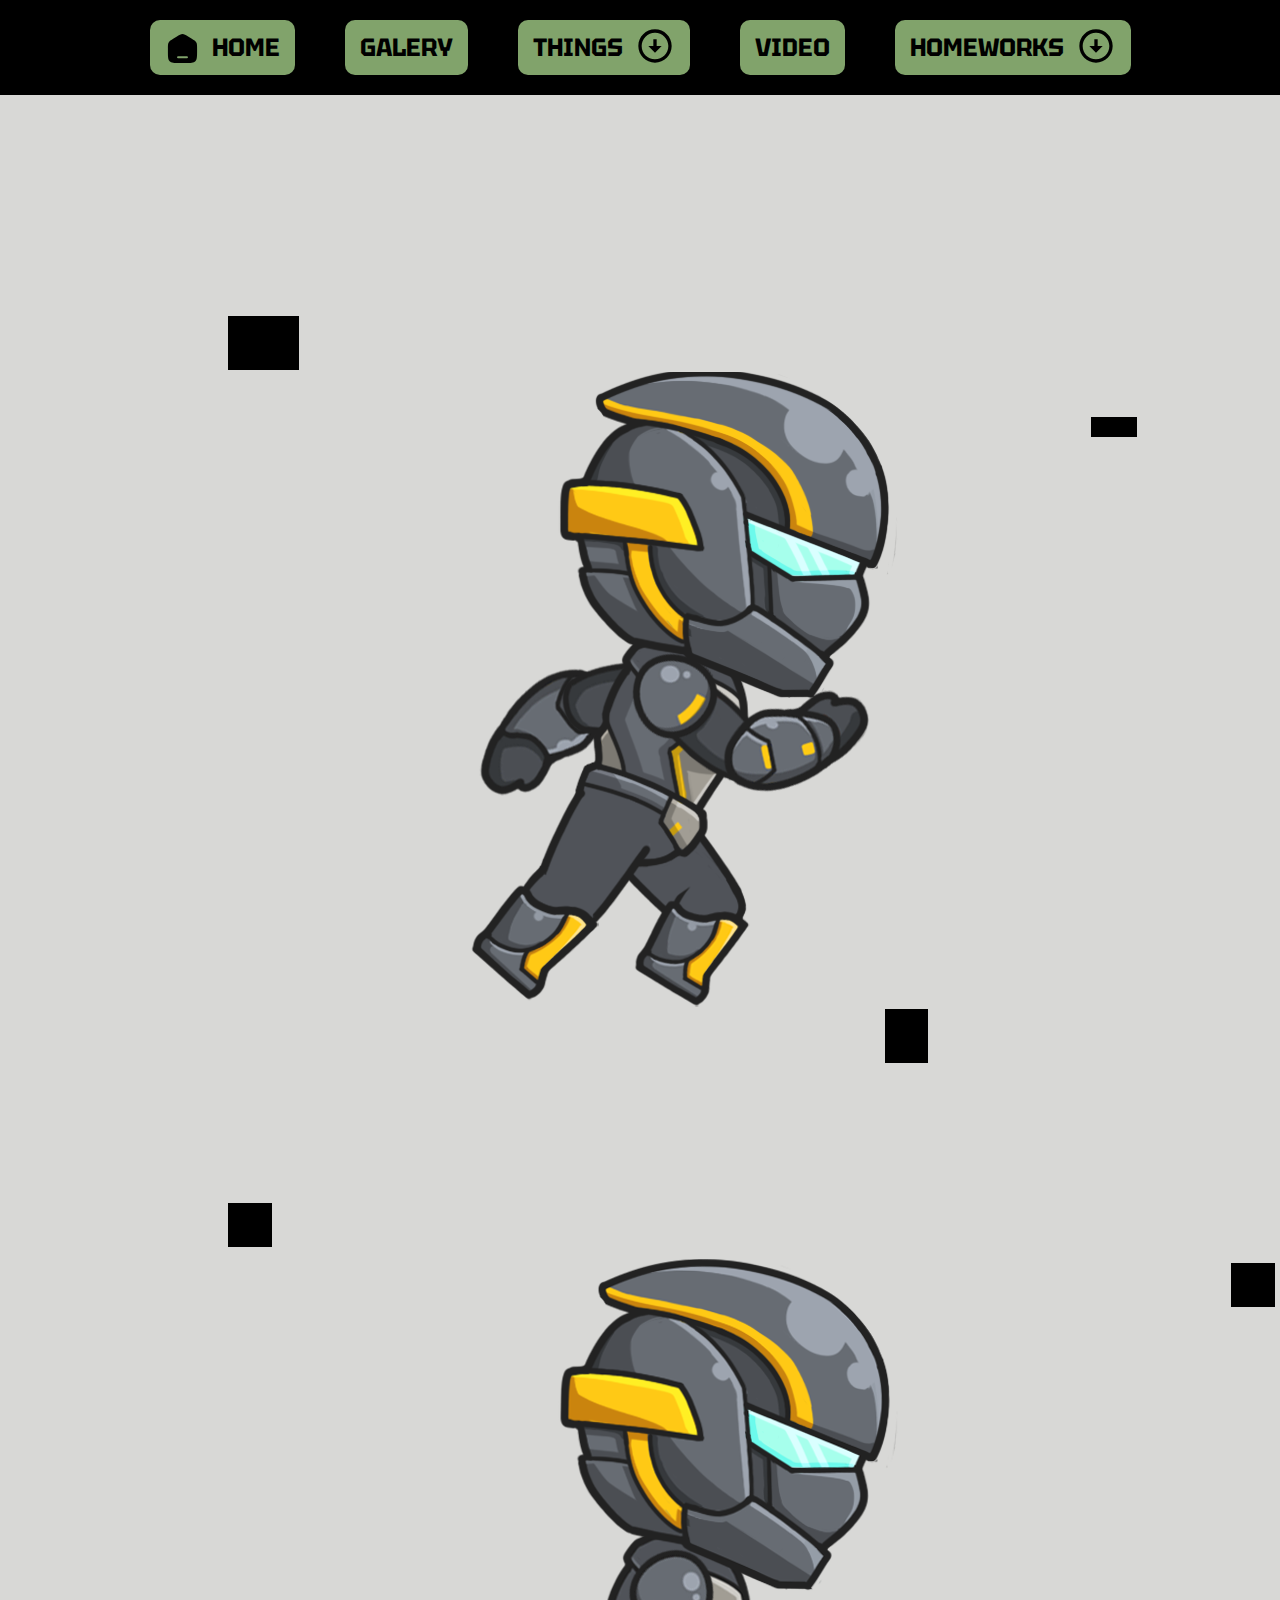
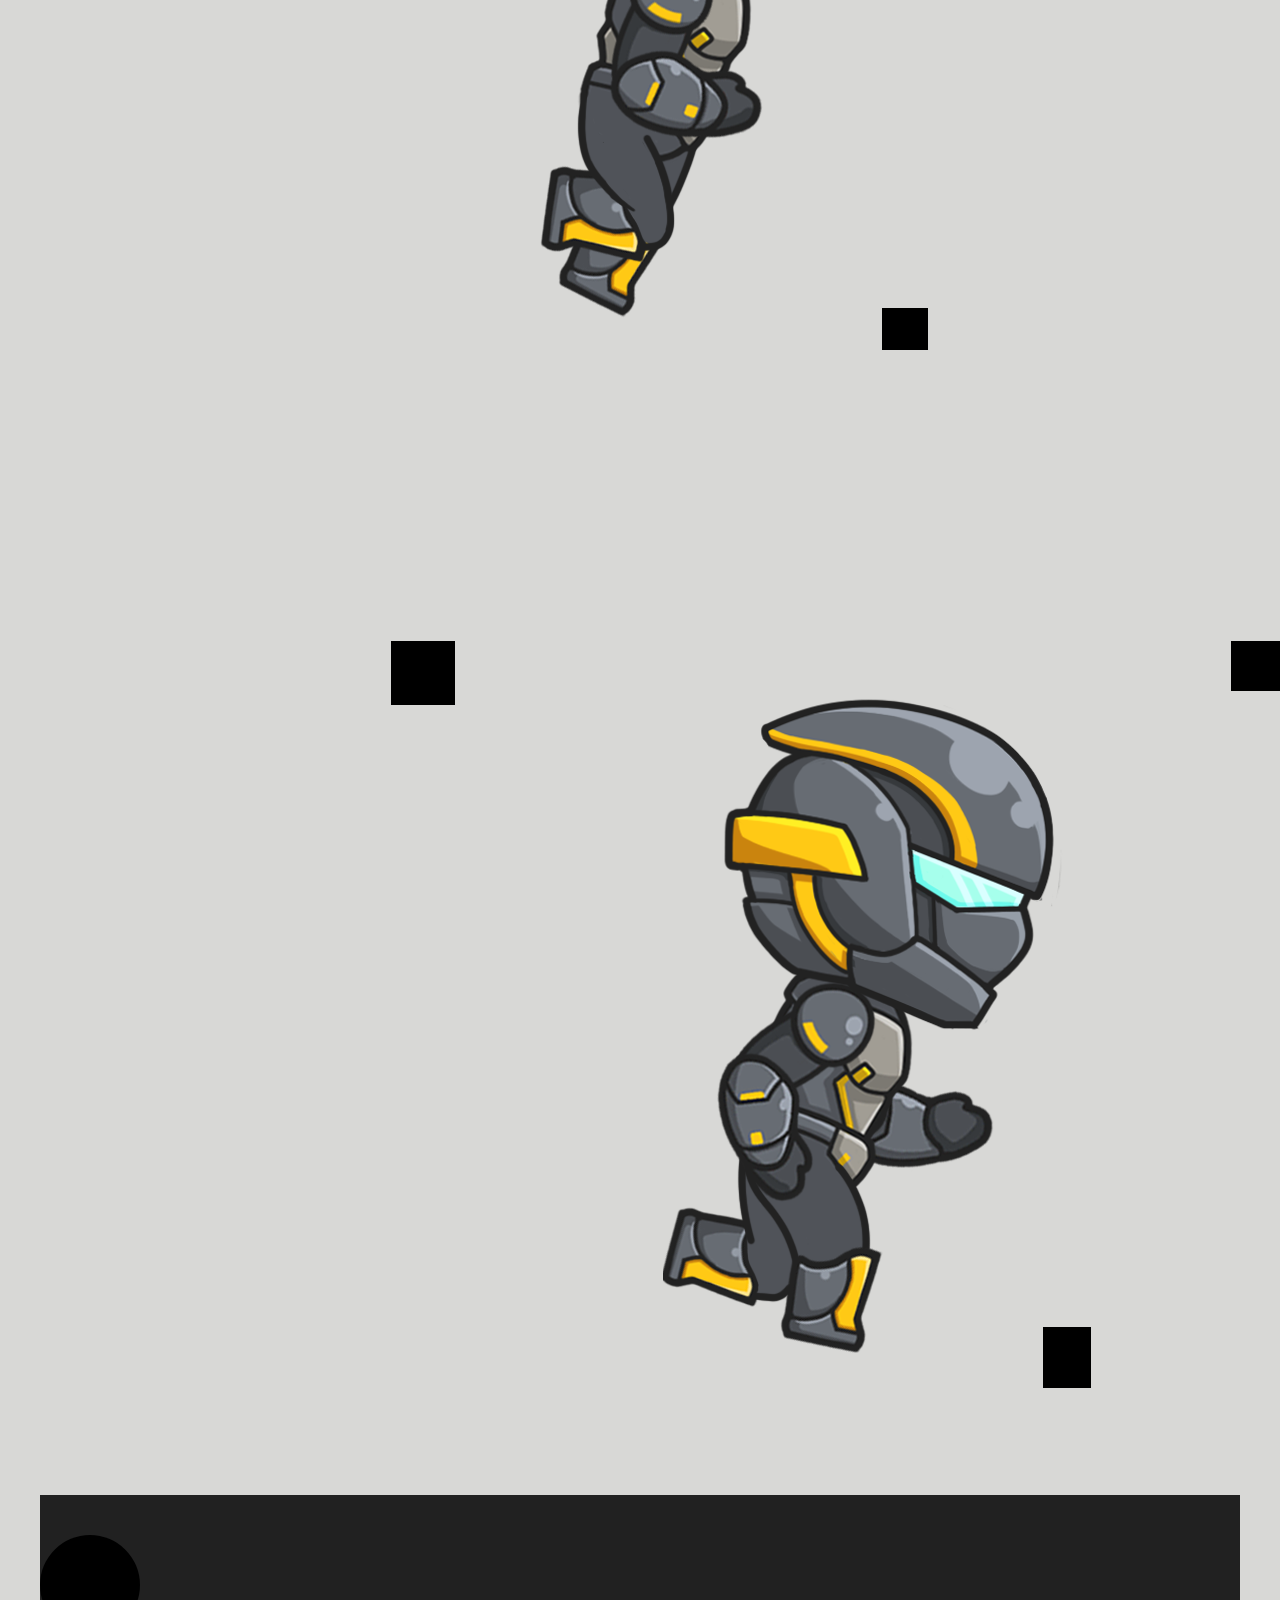
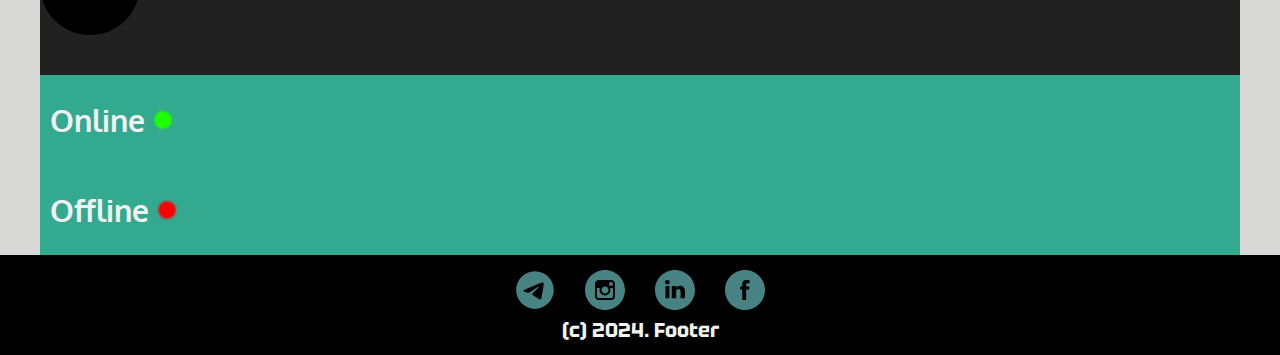
==== pages/less-12-2.html @ 36f3ca4e "add warrior anim and more fix and add some code and add 2 new pages" ====
<!DOCTYPE html>
<html lang="en">

<head>
    <meta charset="UTF-8">
    <meta name="viewport" content="width=device-width, initial-scale=1.0">
    <link rel="stylesheet" href="/css/styles.css">
    <title>less-12/2</title>
</head>

<body>

    <header class="header-section">
        <header class="header">
            <div class="header-container">
                <ul class="list">
                    <li>
                        <a class="header-a" href="/Index.html">
                            <svg class="home12">
                                <use href="/sprite/sprite.svg#home12"></use>
                            </svg>
                            home
                        </a>
                    </li>

                    <li>
                        <a href="#">galery</a>
                    </li>

                    <li>
                        <a href="#">things
                            <svg class="down">
                                <use href="/sprite/sprite.svg#down"></use>
                            </svg>
                        </a>
                        <ul class="first-menu">

                            <li> <a href="/pages/practice.html">practice</a> </li>
                            <li> <a href="/pages/less-10.html">less-10</a> </li>
                            <li> <a href="/pages/less-11.html">less-11</a> </li>
                            <li> <a href="/pages/less-12.html">less-12</a> </li>
                            <li> <a href="/pages/less-12-2.html">less-12/2</a> </li>
                        </ul>
                    </li>

                    <li>
                        <a href="/pages/video.html">video</a>
                    </li>

                    <li>
                        <a href="#">Homeworks
                            <svg class="down">
                                <use href="/sprite/sprite.svg#down"></use>
                            </svg>
                        </a>
                        <ul class="second-menu">
                            <li>
                                <a href="/pages/weaters.html">Weather</a>
                            </li>
                            <li>
                                <a href="/pages/table.html">table</a>
                            </li>
                            <li>
                                <a href="/pages/dives.html">dives</a>
                            </li>
                            <li>
                                <a href="/pages/cards.html">cards</a>
                            </li>
                            <li>
                                <a href="/pages/inlineBlock.html">inline-block</a>
                            </li>
                            <li>
                                <a href="/pages/flex-blocks.html">flex-blocks</a>
                            </li>
                            <li>
                                <a href="#">
                                    <svg class="left">
                                        <use href="/sprite/sprite.svg#left"></use>
                                    </svg>
                                    maquets</a>
                                <ul class="third-menu">
                                    <li><a href="/pages/Amelia.html">amelia</a></li>
                                    <li><a href="/pages/Wisdom.html">wisdom</a></li>
                                    <li> <a href="/pages/draft.html">Escape</a> </li>
                                </ul>
                            </li>
                        </ul>
                    </li>
                </ul>
            </div>
        </header>
    </header>

<main>
    <section class="BG-anim">
        <div class="container-1">
            <div class="warrior"></div>
        </div>
        <div class="container">
            <!-- <animation></animation> -->
            <div class="animation">
                <div class="anim-item"></div>
            </div>
        </div>
        <div class="container-1">
            <div class="pulsation">
                    Online <span class="pulsation_status online "></span> <!--offline-->
            </div>
            <div class="pulsation2">
                Offline <span class="pulsation_status2 offline "></span>
        </div>
        </div>
    </section>
</main>

    <footer class="footer">
        <div class="footer-container">
            <ul class="footer-list">

                <li>
                    <a href="https://web.telegram.org">
                        <svg class="svg-footer">
                            <use href="/sprite/sprite.svg#tele-foot"></use>
                        </svg>
                    </a>
                </li>

                <li>
                    <a href="https://www.instagram.com">
                        <svg class="svg-footer">
                            <use href="/sprite/sprite.svg#inst-foot"></use>
                        </svg>
                    </a>
                </li>

                <li>
                    <a href="https://www.linkedin.com">
                        <svg class="svg-footer">
                            <use href="/sprite/sprite.svg#link-foot"></use>
                        </svg>
                    </a>
                </li>

                <li>
                    <a href="https://www.facebook.com">
                        <svg class="svg-footer">
                            <use href="/sprite/sprite.svg#face-foot"></use>
                        </svg>
                    </a>
                </li>
            </ul>
            <p>(c) 2024. Footer</p>
        </div>
    </footer>
</body>

</html>
---- css/styles.css ----
@import url("reset.css");

@font-face {
  font-family: "Oxygen";
  src: url("/fonts/Oxygen-Bold.woff2") format("woff2"),
    url("/fonts/Oxygen-Bold.woff") format("woff");
  font-weight: 700;
  /* font-style: italic; */
  font-display: swap;
}

@font-face {
  font-family: "Oxygen";
  src: url("/fonts/Oxygen-Regular.woff2") format("woff2"),
    url("/fonts/Oxygen-Regular.woff") format("woff");
  font-weight: 400;
  font-display: swap;
}

@font-face {
  font-family: "Lora";
  src: url("/fonts/Lora-Regular.woff2") format("woff2"),
    url("/fonts/Lora-Regular.woff") format("woff");
  font-weight: 400;
  font-display: swap;
}

@font-face {
  font-family: "Roboto";
  src: url("/fonts/Roboto-Bold.woff2") format("woff2"),
    url("/fonts/Roboto-Bold.woff") format("woff");
  font-weight: 700;
  font-display: swap;
}

@font-face {
  font-family: "Roboto";
  src: url("/fonts/Roboto-Regular.woff2") format("woff2"),
    url("/fonts/Roboto-Regular.woff") format("woff");
  font-weight: 400;
  font-display: swap;
}

@font-face {
  font-family: "Roboto";
  src: url("Roboto-Thin.woff2") format("woff2"),
    url("Roboto-Thin.woff") format("woff");
  font-weight: 100;
  font-display: swap;
}

@font-face {
  font-family: "Tektur";
  src: url("/fonts/Tektur-Bold.woff") format("woff"),
    url("/fonts/Tektur-Bold.woff2") format("woff2");
  font-weight: 700;
  font-display: swap;
}

@font-face {
  font-family: "Tektur";
  src: url("/fonts/Tektur-Regular.woff") format("woff"),
    url("/fonts/Tektur-Regular.woff2") format("woff2");
  font-weight: 400;
  font-display: swap;
}

@font-face {
  font-family: "Salsa";
  src: url("/fonts/Salsa-Regular.woff") format("woff"),
    url("/fonts/Salsa-Regular.woff2") format("woff2");
  font-weight: 400;
  font-display: swap;
}

@font-face {
  font-family: "Architects Daughter";
  src: url("/fonts/ArchitectsDaughter-Regular.woff") format("woff"),
    url("/fonts/ArchitectsDaughter-Regular.woff2") format("woff2");
  font-weight: 400;
  font-display: swap;
}

@font-face {
  font-family: "Fredericka the Great";
  src: url("/fonts/FrederickatheGreat-Regular.woff") format("woff"),
    url("/fonts/ArchitectsDaughter-Regular.woff2") format("woff2");
  font-weight: 400;
  font-display: swap;
}

@font-face {
  font-family: "Poppins";
  src: url("Poppins-Thin.woff2") format("woff2"),
    url("Poppins-Thin.woff") format("woff");
  font-weight: 100;
  font-display: swap;
}

@font-face {
  font-family: "Lemon";
  src: url("Lemon-Regular.woff2") format("woff2"),
    url("Lemon-Regular.woff") format("woff");
  font-weight: 400;
  font-display: swap;
}

/*  @import url('https://fonts.googleapis.com/css2?family=Lora&family=Oxygen&display=swap'); 
 font-family: 'Lora', serif; font-family: 'Oxygen', sans-serif; */

a {
  text-decoration: none;
}

html {
  scroll-behavior: smooth;
}

body {
  font-family: "Oxygen";
  font-weight: 400;
}

.svg-hidden {
  position: absolute;
  z-index: -10;
  width: 0;
  height: 0;
  opacity: 0;
}

/************************************************/

/***********************AMELIA*****************************/
.containerAM {
  width: 1140px;
  margin: 0px auto;
  padding: 0 15px;
}

.headerAM {
  background: #81a36b;
}

.header-containerAM {
  display: flex;
  justify-content: space-between;
  align-items: center;
}

.heder-logoAM {
  padding: 19px 0;
}

.header-listAM {
  display: flex;
  gap: 20px;
  font-size: 16px;
  font-weight: 400;
  font-family: "Roboto", sans-serif;
  padding: 25px 0;
  line-height: 29px;
}

.header-listAM a {
  color: #161616;
  text-decoration: none;
}

.section-1AM {
  background: #d8d8d6;
  margin: 0 auto;
  flex-shrink: 0;
  /*outline: 2px solid red;*/
}

.section-in1AM {
  margin: 0 auto;
  width: 1140px;
  padding: 0 0 0 15px;
}

.section-in2AM {
  display: flex;
}

.img-sect-1AM {
  width: 540px;
  height: 670px;
  flex-shrink: 0;
  /*outline: 1px solid red;*/
}

.Amelia {
  font-family: "Architects Daughter";
  font-weight: 400;
  font-size: 62px;
  padding: 174px 0 41px 0;
}

.lorm-1AM {
  padding: 0 30px 20px 0;
  font-size: 18px;
  font-family: "Roboto", sans-serif;
  font-weight: 400;
  line-height: 164%;
}

.sect-1AM {
  width: 570px;
  height: 670px;
  flex-shrink: 0;
  /*outline: 1px solid rgb(55, 0, 255);*/
}

.btsAM {
  display: flex;
  gap: 25px;
}

.bt1AM {
  width: 197px;
  height: 60px;
  flex-shrink: 0;
  background: #81a36b;
  border-radius: 6px;
  text-align: center;
  padding: 18px 34px 21px;
}
.bt1AM {
  font-size: 18px;
  font-weight: 400;
  font-family: "Roboto", sans-serif;
}

.bt2AM {
  height: 60px;
  flex-shrink: 0;
  border: 1px solid #81a36b;
  border-radius: 6px;
  padding: 18px 34px 21px;
  text-align: start;
}
.bt2AM {
  font-size: 18px;
  font-weight: 400;
  font-family: "Roboto", sans-serif;
}

.section-2AM {
  background: #d8d8d6;
  margin: 0 auto;
  flex-shrink: 0;
  padding: 120px 0 120px 0;
  /*outline: 2px solid red;*/
}

.sect-2AM {
  width: 540px;
  height: 196px;
  margin: 0 auto;
  /*outline: 2px solid red;*/
}

.AboutAM {
  font-size: 32px;
  font-weight: 400;
  color: #161616;
  font-family: "Architects Daughter";
  text-align: center;
  padding-bottom: 50px;
}

.lorm-cont-2AM {
  height: 112px;
  color: #161616;
  font-size: 18px;
  font-weight: 400;
  font-family: "Roboto", sans-serif;
  text-align: center;
  line-height: 164%;
  /*outline: 2px solid red;*/
}

.section-3AM {
  background: #81a36b;
}

.sect-3AM {
  /*outline: 2px solid red;*/
  margin: 0 auto;
  padding: 78px 0 78px 0;
}

.boxAM {
  display: flex;
  width: 1110px;
  height: 126px;
  /*outline: 2px solid red;*/
  margin: 0 auto;
  gap: 90px;
  justify-content: space-between;
}

.boxAM > div {
  text-align: center;
  height: 126px;
  /*outline: 1px solid red;*/
}

.boxAM > div > div {
  height: 22px;
  /*outline: 1px solid red;*/
  text-align: center;
  padding-top: 25px;
}

.boxAM > div > div {
  font-size: 18px;
  font-weight: 500;
  font-family: "Montserrat", sans-serif;
}

.img1AM {
  width: 139px;
}

.img2AM {
  width: 178px;
}
.text2AM {
  height: 22px;
  text-align: center;
}

.img3AM {
  width: 115px;
}
.text3AM {
  height: 22px;
  /*outline: 1px solid red;*/
  text-align: center;
}

.img4AM {
  width: 185px;
}
.text4AM {
  height: 22px;
  /*outline: 1px solid red;*/
  text-align: center;
}

.img5AM {
  width: 129px;
}
.text5AM {
  height: 22px;
  /*outline: 1px solid red;*/
  text-align: center;
}

.section-4AM {
  background: #d8d8d6;
}

.sect-4AM {
  width: 1109px;
  margin: 0 auto;
}

.sect-4-1AM {
  display: flex;
  gap: 30px;
  padding: 120px 0;
}

.img-sect4AM {
  width: 539px;
  height: 560px;
}

.sect-4-textAM {
  width: 539px;
  height: 560px;
  padding: 180px 0 179px 0;
}

.howAM {
  font-size: 32px;
  font-weight: 400;
  font-family: "Architects Daughter";
  width: 539px;
  height: 38px;
  text-align: center;
  margin: 0 0 50px 0;
}

.HlormAM {
  font-size: 18px;
  font-weight: 400;
  font-family: "Roboto", sans-serif;
  width: 539px;
  height: 112px;
  line-height: 164%;
  text-align: justify;
}

.section-5AM {
  background: #d8d8d6;
}

.sect-5-contAM {
  width: 1110px;
  margin: 0 auto;
  padding: 0 0 120px 0;
}

.ourWorksAM {
  width: 403px;
  height: 38px;
  text-align: center;
  margin: 0 auto;
  font-size: 32px;
  font-weight: 400;
  font-family: "Architects Daughter";
}

.cardsAM {
  display: flex;
  justify-content: center;
  gap: 30px;
  padding: 50px 0 0 0;
}

.card-1AM {
  width: 350px;
  height: 510px;
  border-radius: 6px;
  background: #81a36b;
  padding: 15px 15px 0 15px;
}
.card-1-imgAM {
  border-radius: 6px;
}
.tex-1AM {
  width: 152px;
  height: 30px;
  text-align: center;
  margin: 23px auto;
  font: 18px/29px "Roboto";
}

.card-2AM {
  width: 350px;
  height: 510px;
  border-radius: 6px;
  background: #81a36b;
  padding: 15px 15px 0 15px;
}

.tex-2AM {
  width: 152px;
  height: 30px;
  text-align: center;
  margin: 23px auto;
  font: 18px/29px "Roboto";
}

.card-3AM {
  width: 350px;
  height: 510px;
  border-radius: 6px;
  background: #81a36b;
  padding: 15px 15px 0 15px;
}
.card-3-imgAM {
  border-radius: 6px;
}
.tex-3AM {
  width: 152px;
  height: 30px;
  text-align: center;
  margin: 23px auto;
  font: 18px/29px "Roboto";
}

.footerAM {
  /*  outline: 1px solid red; */
  background: #81a36b;
}

.AMF {
  padding: 50px 0 25px 0;
  text-align: center;
  font-size: 36px;
  font-weight: 400;
  font-family: "Architects Daughter";
}

.ContactsAM {
  text-align: center;
  font: 24px/39px "Roboto";
  font-weight: 400;
  padding-bottom: 20px;
}

.num-1AM {
  text-align: center;
  font: 18px/29px "Roboto";
  padding-bottom: 15px;
  font-weight: 400;
}

.num-2AM {
  text-align: center;
  font: 18px/29px "Roboto";
  padding-bottom: 15px;
  font-weight: 400;
}

.adressAM {
  text-align: center;
  font: 18px/29px "Roboto";
  padding-bottom: 15px;
  font-weight: 400;
}

.FooterImgAM {
  text-align: center;
  padding-bottom: 15px;
}

.year2023AM {
  text-align: center;
  font: 16px "Roboto";
  font-weight: 500;
  padding-bottom: 50px;
}
/***************************************************/

/******************* WISDOM ************************************/
.containerW {
  max-width: 1140px;
  margin: 0 auto;
  padding: 0 15px;
}

.container1W {
  max-width: 1140px;
  margin: 0 auto;
  padding: 0 15px;
}

.titleW {
  font-family: "Fredericka the Great", serif;
  font-weight: 400;
  font-size: 48px;
  text-align: center;
  text-transform: uppercase;
  color: #f2f2f2;
}

.AboutW {
  font-family: "Montserrat", sans-serif;
  font-weight: 700;
  font-size: 48px;
  color: #f2f2f2;
}

.subtitleW {
  font-family: "Montserrat", sans-serif;
  font-weight: 700;
  font-size: 32px;
  padding: 24px 25px 24px 25px;
  color: #f2f2f2;
}

.paragraphW {
  font-family: "Montserrat", sans-serif;
  font-size: 24px;
  font-weight: 400;
  padding: 0 25px 24px 25px;
  color: #f2f2f2;
}

.headerW {
  background: #253f97;
  padding: 35px 0;
}

.header-containerW {
  display: flex;
  justify-content: space-between;
  align-items: center;
}

.header-listW {
  display: flex;
  gap: 20px;
}

.header-listW a {
  color: inherit;
  text-decoration: none;
  text-transform: uppercase;
  font-size: 20px;
  font-family: "Montserrat", sans-serif;
  /*font-weight: 700;*/
  font-weight: 400;
  color: #f2f2f2;
}

.main-sectionW {
  background: #2e2e2e;
}

.main-section-blockW {
  min-height: 470px;
  max-width: 820px;
  display: flex;
  flex-direction: column;
  justify-content: center;
}

.main-section2W {
  background: #424242;
}

.container-section2W {
  min-height: 470px;
  max-width: 1440px;
  display: flex;
  flex-direction: column;
  justify-content: center;
  flex-shrink: 0;
}

.container2W {
  max-width: 1140px;
  margin: 0 auto;
  padding: 90px 15px;
}

.cr-blocksW {
  display: flex;
  padding: 45px 0 0 0;
  justify-content: center;
  align-items: center;
}

.cr-block1W {
  width: 555px;
  height: 375px;
  border-radius: 8px 0px 0px 8px;
  background: #212121;
  flex-shrink: 0;
}

.cr-block2W {
  width: 555px;
  height: 375px;
  flex-shrink: 0;
  border-radius: 8px 0px 0px 8px;
}

.main-section3W {
  background: #2e2e2e;
}

.FeatureW {
  font-size: 48px;
  font-weight: 700;
  font-family: "Montserrat", sans-serif;
  color: #f2f2f2;
}

.main-section-block3W {
  min-height: 470px;
  max-width: 1440px;
  flex-shrink: 0;
}

.container3W {
  max-width: 1140px;
  margin: 0 auto;
  padding: 90px 15px;
}

.cr-blocks2W {
  display: flex;
  padding: 45px 0 0 0;
  align-items: center;
  gap: 30px;
}

.cardcont_1W {
  width: 350px;
  height: 402px;
  flex-shrink: 0;
  border-radius: 8px;
  border: 2px solid #424242;
  padding: 24px 26px 0;
}

.cardcont_2W {
  width: 350px;
  height: 402px;
  flex-shrink: 0;
  border-radius: 8px;
  border: 2px solid #424242;
  padding: 24px 26px 0;
}

.cardcont_3W {
  padding: 24px 26px 0;
  width: 350px;
  height: 402px;
  flex-shrink: 0;
  border-radius: 8px;
  border: 2px solid #424242;
}

.card_titleW {
  font-size: 32px;
  font-weight: 700;
  font-family: "Montserrat", sans-serif;
  padding: 24px 0 23px 0;
  color: #f2f2f2;
}

.paragraph2W {
  font-size: 16px;
  font-weight: 400;
  font-family: "Montserrat", sans-serif;
  height: 100px;
  color: #f2f2f2;
}

.adressW > a {
  color: #ff7e20;
}
.adressW {
  padding-bottom: 23px;
}

.footer_containerW {
  background: #253f97;
  display: flex;
  flex-direction: column;
  justify-content: center;
}

.adress_footerW {
  font-size: 16px;
  font-weight: 400;
  font-family: "Montserrat", sans-serif;
  text-align: center;
  padding-top: 30px;
}

.adress_footerW > a {
  color: #f2f2f2;
}

.footer-icoW {
  display: flex;
  gap: 16px;
  justify-content: center;
  padding: 24px 0 29px;
}
/*************************************************************/

/*********************** less 1: weather ***********************************/
.BG-weather {
  background: #978d8d;
  height: 740px;
}

.weather-main {
  width: 1200px;
  margin: 0 auto;
  text-align: center;
  padding: 10px 0;
  color: #000;
}

.weather-title-h1 {
  margin-bottom: 10px;
  font-size: 35px;
  font-family: "Architects Daughter", cursive;
  font-weight: 400;
  color: #000;
}

.imgWeather {
  margin-bottom: 5px;
  height: 500px;
  width: 1000px;
}

.imgWeather-W {
  margin-bottom: 5px;
  height: 450px;
  width: 1000px;
}

.weather-title-h2 {
  font-size: 35px;
  margin-bottom: 30px;
  color: #000;
}

.weather-paragraph {
  color: #000;
  margin-bottom: 30px;
  font-size: 20px;
}

.weather-back {
  color: #000;
  font-size: 25px;
}

.weather-google {
  color: #000;
  font-size: 25px;
}

.Sun,
.Rain,
.Snow,
.Lightning,
.aboutW,
.googleW {
  /* задал так потому что идёт перезапись других страниц если обращ. глобально!*/
  font-size: 25px;
  color: #000;
  text-align: center;
  display: block;
  width: 300px;
  margin: 0 auto 10px;
}

.Sun:hover,
.Rain:hover,
.Snow:hover,
.Lightning:hover,
.aboutW:hover,
.weather-google:hover,
.weather-back:hover {
  /* задал так потому что идёт перезапись других страниц если обращ. глобально!*/
  color: red;
}

/********************* less 2: git *******************************/
/*  открыть терминал git Bash, установить 1 раз global настройки (name, email)
1. git config --global user.name "your name"
2. git config --global user.email "your email" (email === email github)

создаём ключ:
ssh-keygen -t ed25519 -C "your email" (email === email github)
попросит создать пароль, просто enter
после этой команды всё нажимаем enter

cat ~/.ssh/id_ed25519.pub
после скопируем содержимое этого файла и внесем его в сеттинги gitHub в разделе SSH
-----------------------------------------------------------------------------------
При создании любого проекта: 
Один раз делаем в проекте git init

И не забываем создать проект удалённо на GitHub

а дальше команды (осн.):
git status - проверяем статус

git add .
git commit -m "message here"
(при первом пуше на удалённый гит пишем: git push -u origin master)
последующие разы просто: git push
------------------------------------------------------------------------------------
Если работаем в одном проекте и создаем новые ветки, напр. (hw-3/hw-4/hw-5 ets),
тогда нужно сделать ветвление командой git checkout -b "hw-3" - создасться ветка hw-3 и 
произойдет автоматический переход на нее

После работы в проекте необходимо сделать:
git add .
git commit -m "your message"
git push -u origin hw-3 (то есть, мы связывает удаленную ветку ORIGIN с текущей локальной HW-3 в данном примере!



/******************* less 3: Внутрішні стилі та звернення + Таблиця Мондриана **********************/
.BG-table {
  background: #475583;
  height: 740px;
}

.tables-container {
  border-collapse: separate;
  border: 2px solid rgb(0, 0, 0);
  width: 600px;
  height: 500px;
  margin: 0 auto;
}

.table-thead > .tr,
td {
  border-collapse: separate;
  border: 2px solid rgb(0, 0, 0);
}

/* 

        table, th, td {
        border-collapse: separate;
        border: 2px solid rgb(0, 0, 0); 

*/

.tables-h1 {
  text-align: center;
  padding-top: 20px;
  margin-bottom: 30px;
  font-size: 35px;
  font-family: "Architects Daughter", cursive;
  font-weight: 400;
  color: #000;
}

.table-h3 {
  text-align: center;
  margin: 30px auto 90px;
  font-size: 35px;
  font-family: "Montserrat", sans-serif;
  font-weight: 400;
  color: #000;
}

.table-h3:hover {
  color: red;
}

/************** less 4. inline-block ****************************************************/
.BG-dives {
  background: #478383;
  height: 740px;
}

.dives-title-h1 {
  padding-top: 30px;
  margin-bottom: 30px;
  font-size: 40px;
  font-family: "Montserrat", sans-serif;
  font-weight: 400;
  color: #000;
  text-align: center;
}

.dives-container {
  width: 1200px;
  background: blueviolet;
  padding: 20px;
  border: 10px solid yellowgreen;
  box-sizing: border-box;
  margin: 0 auto 25px;
}

.dives-container-1 {
  background: black;
}

#dives-header {
  background: violet;
}

.dives-header,
.dives-body,
.dives-footer {
  padding: 50px 20px;
  margin: 0 0 20px;
  outline: 2px solid purple;
}

.dives-footer {
  margin: 0;
}

.dives-container > .dives-header1,
.dives-footer {
  background: rgb(141, 113, 60);
}

.dives-header + .dives-body {
  background: blue;
}

.dives-back {
  color: #000;
  font-size: 45px;
  text-align: center;
}

.dives-back:hover {
  color: red;
}

/************** less 5. ****************************************************/
.cards-section {
  background: lightblue;
  padding: 143px 0 222px;
}

.cards-container {
  width: 1200px;
  margin: 0 auto;
}

.cards-container-h1 {
  font-size: 34px;
  font-weight: 900;
  margin: 0 0 40px;
  text-align: center;
  font-family: "Architects Daughter", cursive;
  color: #000;
}

.cards-container-2 {
  font-size: 0;
}

.cards-card {
  display: inline-block;
  font-size: 16px;
  width: 200px;
  padding: 10px;
  border-right: 1px solid gray;
  border-bottom: 1px solid gray;
  vertical-align: top;
  border-radius: 6px;
}

.ADR {
  color: #000;
}

.cards-card:nth-child(2n) {
  background: yellow;
}

.cards-card:hover {
  background: orange;
}

.cards-card:hover .cards-title .ADR {
  color: #fff;
}

.cards-card:hover {
  box-shadow: 0 1px 6px blue;
}

.cards-img {
  height: 120px;
  display: block;
  margin: 0 0 15px;
}

.cardsImg {
  width: 100%;
  height: 100%;
  object-fit: cover;
}

.cards-title {
  text-transform: uppercase;
  font-weight: 700;
  font-size: 24px;
  margin: 0 0 10px;
  font-family: "Montserrat", sans-serif;
}
.cards-desc {
  margin: 0 0 15px;
  height: 80px;
  overflow: hidden;
  font-family: "Montserrat", sans-serif;
}
.cards-link {
  text-decoration: underline;
}

/************** less 5.5 inline blocks ****************************************************/
.BG-inblock {
  background: #3f3f3f;
}

.inblock-container {
  width: 600px;
  margin: 0 auto;
}

.inblock-h1,
.inblock-p {
  padding-top: 10px;
  margin-bottom: 10px;
  color: white;
  text-align: center;
  font-size: 25px;
  text-transform: uppercase;
}

.inblock-p {
  font-size: 20px;
  padding-top: 0;
  margin-bottom: 20px;
}

.inblock-back {
  font-size: 25px;
  margin-top: 20px;
  padding-bottom: 10px;
  text-align: center;
  font-family: "Tektur";
  font-weight: 400;
}

.inblock-ADR {
  color: white;
}

.inblock-ADR:hover {
  color: red;
}

.box {
  font-size: 0;
  background: aqua;
}

.box > div {
  font-size: 20px;
  display: inline-block;
  width: 200px;
  height: 200px;
  outline: 2px solid black;
}

.box2 {
  font-size: 0;
  background: yellowgreen;
}

.box2 div {
  outline: 2px solid black;
}

.box2 > div {
  display: inline-block;
  width: 400px;
  font-size: 20px;
  vertical-align: top;
}

.box2 > div > div {
  height: 100px;
}

.box2 > div + div {
  width: 200px;
}

.box2 > div + div > div {
  height: 66px;
}

.box3 {
  font-size: 0;
}

.box3 div {
  outline: 2px solid black;
  font-size: 20px;
  background: orange;
}

.box3 > div {
  display: inline-block;
  width: 200px;
  font-size: 20px;
  vertical-align: top;
}

.box3 > div > div {
  height: 200px;
}

.box3 > div + div {
  width: 400px;
}

.box3 > div + div > div {
  height: 100px;
}

.box3 > div + div > div > div {
  height: 100px;
}
.box3 > div + div + div > div {
  width: 200px;
}

.box3 > div + div > div + div > div {
  width: 200px;
  float: left;
}
.box3 > div + div > div + div > div > div {
  height: 50px;
}

/*****************  video  ***********************/
.section-video {
  color: #161616;
  text-align: justify;
  padding: 100px 0;
  background: #fafafa;
}

.container-xs {
  max-width: 1200px;
  margin: 0 auto;
  font-size: 2rem;
}

.video-header {
  text-align: center;
  background: rgb(0, 0, 0, 0.4);
  position: relative;
  color: #fafafa;
}

.header-video {
  position: fixed;
  z-index: -1;
  top: 0;
  left: 0;
  width: 100%;
  height: 100%;
  object-fit: cover;
}

.video-container {
  min-height: 100vh;
  display: flex;
  flex-flow: column;
  justify-content: center;
}

.header-title-video {
  font-size: 7rem;
  text-transform: uppercase;
  margin: 4rem 0;
}

.video-btn {
  font-size: 2.2rem;
  display: inline-block;
  text-decoration: none;
  bottom: 0;
  color: white;
  padding: 0.8rem 4rem;
  cursor: pointer;
  background: rgb(103, 143, 65);
  border-radius: 6px;
}

.header-paragraph-video {
  font-size: 3rem;
  margin-bottom: 4rem;
  font-style: italic;
}

.header-btn-video {
  align-self: center;
}

.but {
  margin-top: 50px;
  text-align: center;
}

.back-video {
  text-decoration: none;
  bottom: 0;
  color: white;
  padding: 0.8rem 4rem;
  background: rgb(103, 143, 65);
  border-radius: 6px;
  font-size: 1.7rem;
  font-family: "Tektur";
}

/*****************  less 6  ***********************/

.BG-flex {
  background: #33aa90;
}

.flex-title-h1 {
  padding-top: 10px;
  text-align: center;
  font-size: 34px;
  font-weight: 500;
  margin-bottom: 10px;
  line-height: 50px;
}

/*************************************************/

/*--------------------------- NEW STYLE WRITE CODE ----------------------------------------------------------------------------*/
.back-a {
  color: #000000;
}

.back-a:hover {
  color: red;
}

.back {
  color: #000;
  text-align: center;
  margin-top: 10px;
  padding-bottom: 10px;
  font-size: 20px;
}

.contw1200m {
  width: 1200px;
  margin: 0 auto;
}

.contw600m {
  width: 600px;
  margin: 0 auto;
}

.BG-g {
  background: green;
}

.BG-b {
  background: blue;
}

.BG-y {
  background: yellow;
}

.BG-s {
  background: silver;
}

.BG-w {
  background: white;
}

.BG-bk {
  background: black;
}

.BG-pur {
  background: purple;
}

.fz0 {
  font-size: 0;
}

.fz20 {
  font-size: 20px;
}

.otl-r {
  outline: 1px solid red;
}

.b2r {
  border: 2px solid red;
}

.br6 {
  border-radius: 6px;
}

.b2b {
  border: 2px solid black;
}

.d-b {
  display: block;
}

.d-f {
  display: flex;
}

.d-n {
  display: none;
}

.f-l {
  float: left;
}

.f-r {
  float: right;
}

.tac {
  text-align: center;
}

.w50 {
  width: 50px;
}

.h50 {
  height: 50px;
}

.w66 {
  width: 66.66px;
}

.h66 {
  height: 66.66px;
}

.w100 {
  width: 100px;
}

.h100 {
  height: 100px;
}

.w200 {
  width: 200px;
}

.h200 {
  height: 200px;
}

.w400 {
  width: 400px;
}

.h400 {
  height: 400px;
}

.w600 {
  width: 600px;
}

.h600 {
  height: 600px;
}

.g30 {
  gap: 30px;
}

.p-t20 {
  padding-top: 20px;
}

.p-b20 {
  padding-bottom: 20px;
}

.p-tb {
  padding: 20px 0;
}

.p-lr20 {
  padding: 0 20px;
}

.m-0a {
  margin: 0 auto;
}

.m-tb20 {
  margin: 20px 0;
}

.m-lr20 {
  margin: 0 20px;
}

.m-b20 {
  margin-bottom: 20px;
}

.m-t20 {
  margin-top: 20px;
}

/*----------------------------------------------------------------------------------------------------------------------------------*/
/***********************************************************************/
/***********************************************************************/
/***********************************************************************/
/***********************************************************************/
/***********************************************************************/

/********** CONTAINER ****************************/
.container {
  width: 1200px;
  margin: 0 auto;
}

.container-1 {
  width: 1224px;
  margin: 0 auto;
  padding: 0 12px;
}
/*------------------------------------ MAIN PAGE ----------------------------------------------------*/
/***************** main-header ************************/
.header-section {
  min-height: 95px;
  background: transparent;
  z-index: -9;
}

.header {
  background: rgb(0, 0, 0);
  padding: 20px 0;
  font-weight: 700;
  left: 0;
  right: 0;
  top: 0;
  color: #2e2e2e;
  position: fixed;
  z-index: 10;
}

.header-container {
  max-width: 1200px;
  margin: 0 auto;
}

.list {
  display: flex;
  justify-content: center;
  gap: 50px;
}

.list li {
  position: relative;
}

.list li a {
  text-decoration: none;
  text-transform: uppercase;
  background: #81a36b;
  padding: 15px 15px;
  display: block;
  border-radius: 10px;
  color: #000000;
  text-align: center;
  font-size: 25px;
  white-space: nowrap;
  font-family: "Tektur";
}

.home12 {
  width: 35px;
  height: 35px;
  fill: #000000;
  margin: -10px 0;
  margin-right: 5px;
}

.list li a:hover .home12 {
  fill: #ffffff;
  transition: fill 0.3s linear;
}

.down {
  width: 40px;
  height: 40px;
  fill: #000000;
  margin: -10px 0;
  margin-left: 5px;
}

.list li a:hover .down {
  fill: #ffffff;
  transition: fill 0.3s linear;
}

.left {
  width: 40px;
  height: 40px;
  fill: #000000;
  margin: -10px 0;
  margin-right: 5px;
}

.list li a:hover .left {
  fill: #ffffff;
  transition: fill 0.3s linear;
}

.list li a:hover {
  background: purple;
  box-shadow: 0 1px 12px #ffffff;
  transition: fill 1s;
  overflow: visible;
}

.list li a:active {
  background: rgb(73, 69, 128);
  box-shadow: 0 1px 16px #ffffff;
}

/* .list li a.img-homeworks:hover {
  background: purple url(/images/icons/down-arrow.svg) no-repeat 100%/cover;
  background-size: 40px;
  box-shadow: 0 1px 12px #ffffff;
}

.list li a.img-homeworks:active {
  background: rgb(73, 69, 128) url(/images/icons/down-arrow.svg) no-repeat 100%/cover;
  box-shadow: 0 1px 16px #ffffff;
  background-size: 40px;
}

.list li a.img-things {
  background: #81a36b url(/images/icons/down-arrow.svg) no-repeat 100%/cover;
  background-size: 40px;
  padding: 15px 50px 15px 20px;
  display: inline-block;
  border-radius: 10px;
}

.list li a.img-things:hover {
  background: purple url(/images/icons/down-arrow.svg) no-repeat 100%/cover;
  background-size: 40px;
  box-shadow: 0 1px 12px #ffffff;
}

.list li a.img-things:active {
  background: rgb(73, 69, 128) url(/images/icons/down-arrow.svg) no-repeat 100%/cover;
  box-shadow: 0 1px 16px #ffffff;
  background-size: 40px;
}

.list li a.img-maq {
  background: #81a36b url('/images/icons/left-arrow.svg') no-repeat 10px 6px;
  background-size: 40px;
  padding: 15px 35px 15px 50px;
  display: inline-block;
  border-radius: 10px;
}

.list li a.img-maq:hover {
  background: purple url('/images/icons/left-arrow.svg') no-repeat 10px 6px;
  background-size: 40px;
  box-shadow: 0 1px 12px #ffffff;
}

.list li a.img-maq:active {
  background: rgb(73, 69, 128) url('/images/icons/left-arrow.svg') no-repeat 10px 6px;
  box-shadow: 0 1px 16px #ffffff;
  background-size: 40px;
} */

.list li:hover .first-menu {
  /* display: block; */
  z-index: 9;
  transform: translateY(0);
}

.list .first-menu {
  position: absolute;
  top: 100%;
  left: 0;
  width: 100%;
  /* display: none; */
  transition: all 0.3s ease-out 0.2s;
  padding-top: 20px;
  transform: translateY(-130%);
}

.list li:hover .second-menu {
  /* display: block; */
  top: 100%;
  z-index: 9;
  padding-top: 20px;
  transform: translateY(0);
}

.list .second-menu {
  position: absolute;
  top: 100%;
  left: 0;
  width: 100%;
  transition: all 0.3s ease-in 0.3s;
  transform: translateY(-130%);
  /* display: none;
  padding-top: 20px; */
}

.list .second-menu a {
  background: #81a36b;
  border: 2px solid #000000;
  font-family: "Roboto";
  font-weight: 400;
  padding: 15px 30px;
}

.list .first-menu a {
  background: #81a36b;
  border: 2px solid #000000;
  font-family: "Salsa";
  font-weight: 400;
}

.list ul.third-menu a {
  font-family: "Lora";
  font-size: 25px;
  font-weight: 400;
}

.list ul.third-menu {
  position: absolute;
  top: 0;
  left: auto;
  right: 100%;
  padding-top: 0;
  display: none;
  z-index: 3;
  letter-spacing: 1px;
}

.second-menu li:hover ul.third-menu {
  display: block;
}

/************************* main-page ******************************/

.main-background {
  background: url(/images/Arcane.jpg) no-repeat center/cover;
  min-height: 934px;
  z-index: -8;
}

.main-contr {
  max-width: 1248px;
  margin: 0 auto;
  padding: 0 24px;
}

.title-main {
  /* background: url(/images/hw93.jpg) no-repeat center/cover;
  text-transform: uppercase;
  background-clip: text;
  color: transparent; */
  font-family: "Fredericka the Great";
  text-align: center;
  padding-top: 25px;
  margin-bottom: 25px;
  font-weight: 400;
  font-size: 80px;
  color: #000000;
}

.main-page {
  /* border: 2px solid #ccc; */
  border-radius: 10px;
  display: flex;
  /* flex-direction: row-reverse; */
  justify-content: center;
  gap: 20px;
}

.main-page1 {
  width: 100%;
}

.block1 {
  display: flex;
  gap: 50px;
  margin-bottom: 50px;
  justify-content: center;
}

.block1 img {
  width: 100%;
  height: 100%;
  object-fit: cover;
  border-radius: 10%;
  transition: all 0.3s linear;
}

.block1 > div {
  width: 250px;
  height: 200px;
}

.block1 img:hover {
  transform: scale(1.5);
  box-shadow: 0 1px 15px #bbff00;
}

.block2 {
  display: flex;
  gap: 50px;
  justify-content: center;
  align-items: center;
}

.block2 img {
  width: 100%;
  height: 100%;
  object-fit: cover;
  border-radius: 10%;
  transition: all 0.3s linear;
}

.block2 > div {
  width: 250px;
  height: 200px;
}

.block2 img:hover {
  transform: scale(1.5);
  box-shadow: 0 1px 15px #bbff00;
}

.main-aside-list {
  display: flex;
  flex-direction: column;
  gap: 15px;
  align-items: center;
}

.main-h2 {
  font-weight: 700;
  font-size: 30px;
  text-align: center;
  color: #fff;
  margin-bottom: 10px;
  text-transform: uppercase;
  font-family: "Tektur";
}

.main-h3 {
  font-weight: 700;
  font-size: 30px;
  text-align: center;
  color: #fff;
  margin-bottom: 10px;
  text-transform: uppercase;
  font-family: "Tektur";
}

.main-h3 {
  margin-bottom: 0;
}

.main-aside-list li a {
  color: black;
  display: block;
  background: #81a36b;
  border: 2px solid #000000;
  border-radius: 10px;
  font-size: 20px;
  text-align: center;
  padding: 15px 100px;
  text-transform: uppercase;
  font-weight: 700;
  font-family: "Tektur";
}

.main-aside-list li a:hover {
  background: purple;
  box-shadow: 0 1px 15px #fff;
}

.img-aside {
  overflow: hidden;
  border-radius: 50%;
}

.img-aside img {
  width: 200px;
  height: 100%;
  object-fit: cover;
  border-radius: 50%;
  transition: all 0.3s linear;
}

.img-aside:hover img {
  transform: scale(1.5);
  box-shadow: 0 1px 15px #bbff00;
}

.main-aside-left-block {
  width: 1px;
  height: 100%;
  z-index: 8;
  background: transparent;
  position: absolute;
}

.main-aside-left {
  width: 160px;
  overflow: hidden;
  z-index: 9;
  position: fixed;
  top: 50%;
  margin-top: -165px;
  padding-top: 5px;
}

.main-aside-list2 {
  height: 325px;
  display: flex;
  flex-direction: column;
  gap: 4px;
}

.main-aside-list2 li a {
  color: black;
  display: inline-block;
  background: #81a36b;
  border-radius: 10px;
  font-size: 20px;
  text-align: center;
  padding: 15px 50px;
  text-transform: uppercase;
  font-weight: 700;
  font-family: "Tektur";
}

.main-aside-list2 li a:hover {
  background: purple;
  box-shadow: 0 1px 8px #fff;
}

.main-aside-left ul {
  transition: all 0.5s linear 0.2s; /***wait .2s***/
  transform: translateX(-100%);
  /* opacity: 0; */
}

.main-aside-left-block:hover .main-aside-left ul {
  /************hover*************/
  transform: translateX(0);
}

.pageUP {
  position: fixed;
  z-index: 4;
  right: 10px;
  bottom: 10px;
}

/***************** main-footer ***********************************************/

.footer {
  background: rgb(0, 0, 0);
  color: #f2f2f2;
  padding: 15px 0;
}

.footer-container {
  min-width: 1200px;
  margin: 0 auto;
}

.footer-container p {
  text-align: center;
  padding-top: 10px;
  font-family: "Tektur";
  font-weight: 700;
  font-size: 20px;
}

.footer-list {
  display: flex;
  gap: 30px;
  align-items: center;
  justify-content: center;
}

.footer-list li a {
  width: 40px;
  height: 40px;
  display: block;
  border-radius: 50%;
}

.footer-list li a:hover {
  box-shadow: 0 1px 10px #ffffff;
}

.svg-footer {
  width: 40px;
  height: 40px;
  fill: #478383;
}

.svg-footer:hover {
  fill: #ff7e20;
  transition: fill 1s;
}

/* .img-face {
  background: url(/images/icons/facebook.svg) center/cover;
}
.img-link{
  background:url(/images/icons/linkedin.svg) center/cover;
}
.img-inst {
  background:url(/images/icons/instagram.svg) center/cover;
}
.img-inst {
  background:url(/images/icons/telegram.svg) center/cover;
} */

/***********************************************************************/
/***********************************************************************/
/***********************************************************************/
/***********************************************************************/

/******************** DRAFT-1 LESS 9 *********************************/
.head-section {
  background: rgb(0, 0, 0) url(/images/sky.jpg) no-repeat center/cover;
  height: 100vh;
  display: flex;
  justify-content: center;
  flex-flow: column;
}
.head-section a {
  color: #fff;
}

.head-container {
  min-width: 1200px;
  margin: 0 auto;
}

.head-main {
  padding: 20px 0;
  display: flex;
  justify-content: space-between;
}

.head-h1 {
  font-family: "Lora";
  font-weight: 400;
  color: #fff;
  text-align: center;
  margin-top: 150px;
  margin-bottom: 30px;
  font-size: 70px;
}

.head-h2 {
  font-size: 40px;
  font-family: "Lora";
  font-weight: 400;
}
.head-h2 a:hover {
  color: red;
}

.head-par {
  color: #fff;
  font-size: 23px;
  font-family: "Oxygen";
  font-weight: 400;
  text-align: center;
  margin-bottom: 35px;
}

.butt {
  display: flex;
  justify-content: center;
  align-items: center;
}

.butt a {
  padding: 15px 25px;
  background: orange;
  font-size: 15px;
  border-radius: 6px;
}
.butt a:hover {
  color: #fff;
  box-shadow: 0 1px 10px;
}

.head-list {
  display: flex;
  gap: 30px;
  text-transform: uppercase;
  font-size: 20px;
  padding-top: 15px;
}
.head-list a:hover {
  color: red;
}

.head-section-2 {
  background: #ffffff;
}

.head-container-2 {
  max-width: 1200px;
  margin: 0 auto;
}

.head-list-2 {
  display: flex;
  font-size: 20px;
  padding: 30px 160px;
  justify-content: space-between;
  font-family: "Lora";
}
.head-list-2 a {
  color: #978d8d;
}
.head-list-2 a:hover {
  color: red;
}

.container-pos-card {
  width: 1224px;
  margin: 0 auto;
  padding: 0 12px;
}

.posts {
  padding: 60px 0;
  background: #f7f7f7;
}

.posts-container {
  max-width: 964px;
}

.posts-cards {
  display: flex;
  row-gap: 24px;
  flex-wrap: wrap;
  margin: 0 -12px;
}

.postsH2 {
  text-align: center;
  font-size: 20px;
  letter-spacing: 2px;
  padding-bottom: 16px;
  margin-bottom: 30px;
  position: relative;
}

.postsH2::before {
  content: "";
  position: absolute;
  bottom: 0;
  left: 50%;
  width: 188px;
  height: 1px;
  background: #dedede;
  margin-left: -94px;
}

.posts-card > div > img {
  position: absolute;
  width: 100%;
  height: 100%;
  top: 0;
  left: 0;
  object-fit: cover;
  z-index: -2;
  /*opacity: 0.3;*/
}

.Adventure a {
  position: absolute;
  color: #fff;
  background: orange;
  text-transform: uppercase;
  padding: 8px;
  font-size: 12px;
  border-radius: 2px;
  top: 25px;
  left: 20px;
}
.Adventure a:hover {
  box-shadow: #fff 0 1px 10px;
}

.posts-card div::after {
  content: "";
  position: absolute;
  top: 0;
  left: 0;
  width: 100%;
  height: 100%;
  background: rgba(0, 0, 0, 0.2);
  z-index: -1;
}

.posts-card > div {
  padding: 20px 20px 15px;
  position: relative;
  z-index: 0;
  height: 100%;
  display: flex;
  flex-direction: column;
  justify-content: flex-end;
  background: rgb(0, 0, 0);
}

.posts-card {
  min-height: 280px;
  color: rgba(255, 255, 255, 0.7);
  flex: 0 0 50%;
  padding: 0 12px;
}

.postsH3 {
  font-family: "Lora";
  font-weight: 400;
  font-size: 27px;
  margin-bottom: 6px;
  /*color: white;*/
  color: #fff;
}
.postP {
  font-size: 14px;
  margin-bottom: 12px;
}

.posts-in {
  display: flex;
  justify-content: space-between;
  align-items: center;
  padding: 5px 0;
}

.posts-name {
  display: flex;
  gap: 10px;
  align-items: center;
}

.posts-name > img {
  width: 50px;
  height: 50px;
  border-radius: 50%;
}

.body-center {
  background: #f7f7f7;
}

.post-h2 {
  text-align: center;
  font-size: 20px;
  letter-spacing: 2px;
  padding-bottom: 16px;
  margin-bottom: 30px;
  position: relative;
}

.post-h2::after {
  content: "";
  position: absolute;
  bottom: 0;
  left: 50%;
  width: 188px;
  height: 1px;
  background: #dedede;
  margin-left: -94px;
}

.body-container {
  width: 1224px;
  margin: 0 auto;
  padding: 0 12px;
}

.posts-cards-2 {
  display: flex;
  margin: 0 -12px;
  padding: 0 12px 30px;
  gap: 24px;
  justify-content: center;
}

.post-card-2 {
  min-height: 180px;
  background: #fff;
  position: relative;
}

.post-2-img {
  margin-bottom: 15px;
}
.post-2-img img {
  width: 100%;
  height: 100%;
  object-fit: cover;
}

.post-h3 {
  padding: 0 15px;
  font-size: 20px;
  margin-bottom: 15px;
  font-weight: 400;
  font-family: "Lora";
}

.par-3 {
  padding: 0 15px;
  margin-bottom: 30px;
  font-size: 12px;
  font-weight: 400;
  font-family: "Oxygen";
}

.post-3 {
  display: flex;
  justify-content: space-between;
  align-items: center;
  padding: 0 15px;
  padding-bottom: 20px;
}

.post-3-img {
  display: flex;
  gap: 10px;
  align-items: center;
}

.post-3-img > img {
  border-radius: 50%;
  width: 50px;
  height: 50px;
}

.foot {
  background-image: linear-gradient(
    to top left,
    yellowgreen 21.9%,
    purple 45.8%,
    black 73.7%
  );
  filter: grayscale(0.3) brightness(75%);
  height: 400px;
  position: relative;
  justify-content: center;
  align-items: center;
  display: flex;
}

.foot-main {
  background: #ffffff3d;
  bottom: 0px;
  left: 0;
  right: 0;
  position: absolute;
}

.foot-h2m {
  color: #f2f2f2;
  font-size: 40px;
  position: relative;
  padding-bottom: 20px;
}
.foot-h2m::after {
  content: "";
  position: absolute;
  bottom: 0;
  left: 50%;
  width: 244px;
  height: 1px;
  background: #dedede;
  margin-left: -122px;
}

.foot-cont {
  width: 1224px;
  margin: 0 auto;
  padding: 0 12px;
  display: flex;
  justify-content: space-between;
  align-items: center;
}
.foot-h2 {
  display: flex;
  padding: 30px 0;
  color: #f2f2f2;
  font-size: 40px;
  font-family: "Lora";
  font-weight: 400;
}
.foot-h2 a {
  color: #f2f2f2;
}
.foot-h2 a:hover {
  color: red;
}

.foot-list {
  display: flex;
  gap: 30px;
  text-transform: uppercase;
  font-size: 20px;
  padding: 35px 0;
}
.foot-list a {
  color: #fff;
}
.foot-list a:hover {
  color: red;
}

/********** DRAFT-1 END ****************************************/

/******** DRAFT-2 MAIN **************************************************/
.ct {
  margin: 0 auto;
  border: 2px solid rgb(255, 255, 255);
  background: url(/images/hw92.jpg) no-repeat center/cover;
}

.bb {
  display: flex;
  align-items: center;
  justify-content: center;
  height: 800px;
}

.b1 {
  height: 300px;
  width: 300px;
  border: 2px solid rgb(255, 0, 221);
  background: rgba(0, 0, 0);
  position: relative;
}

.b1 img {
  width: 100%;
  height: 100%;
  object-fit: cover;
  z-index: 1;
  position: absolute;
  left: 0;
  top: 0;
  opacity: 0.5;
}

.b2 img {
  width: 60px;
  height: 60px;
  border-radius: 50%;
  opacity: 1;
  z-index: 2;
}

.b2 {
  width: 60px;
  height: 60px;
  position: absolute;
}

.dfff {
  width: 300px;
  height: 300px;
  display: flex;
  justify-content: center;
  align-items: center;
  position: relative;
}
/******** DRAFT-2 END ******************************************************/

/******** DRAFT-3 LESS-10 *********************************************************/
.bg-test {
  display: inline-block;
  width: 40px;
  height: 40px;
  border: 2px solid black;
  border-radius: 30%;
  background: url("/images/icons/telegram.svg") no-repeat center/cover;
}

.boxx {
  min-height: 200px;
}

.black {
  width: 300px;
  height: 300px;
  border-radius: 50%;
  /***************************/
}

.gray {
  width: 300px;
  height: 300px;
  border-radius: 50%;
  /***************************/
}

.red {
  background-image: radial-gradient(
    circle at 150px -200px,
    red 40%,
    black 40%,
    blue,
    yellow,
    green,
    purple,
    white
  );
}

.pink {
  background-image: repeating-linear-gradient(50deg, black 10%, blue 20%);
}

.yellowgreen {
  background-image: radial-gradient(
    closest-side circle at 150px 50px,
    yellowgreen 55%,
    silver 95%
  );
}

.fuchsia {
  background-image: radial-gradient(
    circle at 100px 20px,
    fuchsia 20%,
    black 40%
  );
}

.purpule {
  background-image: linear-gradient(purple 15%, black 100%);
}

/* 
1rad - 57deg
1grad - 0.9deg
1turn - 360deg
40deg - градуси
.purpule {
  background-image: linear-gradient(40deg, purple 50%, black 50%);
} */

/*  .purpule {
  background-image: linear-gradient(to right top, purple 50%, black 50%);
} */

/*  .purpule {
  background-image: linear-gradient(to right, purple 50%, black 50%);
} */

/*  .purpule {
  background-image: linear-gradient(purple, black, red);
} */

/*  .purpule {
  background-image: linear-gradient(purple 30%, black 100%);
} */

.aqua {
  background: aqua;
  position: relative;
  color: #000000;
  text-align: center;
  font-size: 20px;
  line-height: 30px;
}

.aqua::before {
  content: "";
  position: absolute;
  left: 0;
  right: 0;
  bottom: 0;
  height: 150px;
  background: linear-gradient(transparent, #fff);
}

.yellow {
  background-image: linear-gradient(to left top, black 50%, yellow 50%);
}

.yellow img {
  border-radius: 20%;
}

.blue {
  background: rgb(49, 49, 119) url("/images/hw91.jpg") no-repeat center/cover; /* позишин/размер.
    auto width & height 250px / width 250px & height auto */

  /*  background-color: blue;
      background-image: url(/images/flower.jpg); annalog write down */
  /*  background: blue url(/images/flower.jpg) no-repeat/repeat/center/cover; */
  /*  background-repeat: no-repeat/repeat-x/repeat-y; */
  /* background-position: 100px;  ~  */ /* background-position:/ x / y ~ 100px 40px / center ~ 50% */
  /* background-size: 300px 150px; /*(300-ширина-x 150-висота-y два значения) 
по деф: повторяет размер картинки. если указать одно значение то второе будет AUTO (100px) ~ (100px auto)*/
  /*background-size: 250px; */
  /*  border: 50px solid rgba(0, 0, 0,.4);
  background-clip: padding-box; /* background-clip: content-box = background on content */
  /* height: 700px; */
  /* font-size: 36px; */
  /* padding-top: 417px; */

  font-size: 360px;
  color: transparent; /* color: transparent/rgba(0,0,0,0) */
  font-weight: 700;
  background-clip: text;
}

.orange {
  background: orange url("/images/flower.jpg") 50% / cover no-repeat;
  background-attachment: fixed;
}

.orange p {
  background: url("/images/hw93.jpg") no-repeat center/cover;
  font-size: 360px;
  color: transparent; /* color: transparent/rgba(0,0,0,0) */
  font-weight: 700;
  background-clip: text;
  background-attachment: fixed; /* не важно какая вложеность, фикс относительно вьюпорта */
}

.green {
  background: green;
}

.green p {
  background: url("/images/hw92.jpg") no-repeat center/cover;
  font-size: 36px;
  color: transparent; /* color: transparent/rgba(0,0,0,0) */
  font-weight: 700;
  background-clip: text;
  background-attachment: fixed;
}

.gold {
  background-image: linear-gradient(to right top, gold 15%, black 55%);
}
/************************* less 11 **********************************************/
.less-11 {
  background-image: linear-gradient(
    to right,
    rgb(255, 255, 255) 5%,
    purple 95%
  );
  min-height: 1000px;
}

.list-sprite {
  display: flex;
  gap: 20px;
  align-items: center;
  /*  flex-direction: column; */
  /* justify-content: center;  */
  padding: 20px 0;
}

.list-sprite a {
  display: block;
  line-height: 10px;
}

.sprite-icon {
  width: 50px;
  height: 50px;
  fill: #253f97;
  transition: fill 1s ease;
}

.list-sprite a:hover .sprite-icon {
  fill: #ff7e20;
}

.boxS {
  padding: 50px 0;
  background: #3f3f3f;
}

.box-item {
  height: 100px;
  width: 100px;
  background: #000000;
}

.box-item:hover {
  width: 400px;
  height: 200px;
  background: #33aa90;
  transition: width 1s linear, height 1s linear, background 2s linear 1s; /* last property taming! */
  /* transition: width 2s ease-in-out; slowly = faster = slowly */
  /* transition: width 2s ease-out; faster == slowe */
  /* transition: width 2s ease-in; slowe == faster */
  /* transition: width 2s linear; равномерний переход */
  /* transition: ; */
  /* transition-property: width;  алл(все сразу). ширина. высота. цвета итд... */
  /*transition-duration: 2s;  время за которое идет анимация */
  /* transition-timing-function: ease; default animation fast=slowe cubic-bezier(0.69,-1.01, 0, 1.49); */
  /* transition-timing-function: ease; */
}

.anim {
  margin: 10px 0;
  padding: 16px 24px;
  font-size: 22px;
  display: inline-block;
  text-decoration: none;
  text-transform: uppercase;
  font-weight: 700;
  color: red;
  border-top: 2px solid red;
  border-bottom: 2px solid red;
  position: relative;
}

.anim::before,
.anim::after {
  content: "";
  position: absolute;
  top: 50%;
  left: 0;
  width: 2px;
  height: 0;
  background: red;
  transition: all 1s linear;
}

.anim::after {
  left: auto;
  right: 0;
}

.anim:hover::before,
.anim:hover:after {
  height: 100%;
  top: 0;
}

/******************************** less 12 *************************************/
.list-sprite2 {
  display: flex;
  gap: 20px;
  align-items: center;
  /*  flex-direction: column; */
  /* justify-content: center;  */
  padding: 20px 0;
  justify-content: center;
  display: flex;
}

.list-sprite2 a {
  display: block;
  line-height: 10px;
}

.sprite-icon2 {
  width: 50px;
  height: 50px;
  fill: #253f97;
  transition: fill 1s ease;
}

.list-sprite2 a:hover .sprite-icon2 {
  fill: #ff7e20;
}

.anim2 {
  margin: 10px 0;
  padding: 16px 24px;
  font-size: 22px;
  display: inline-block;
  text-decoration: none;
  text-transform: uppercase;
  font-weight: 700;
  color: red;
  border-top: 2px solid red;
  border-bottom: 2px solid red;
  position: relative;
}

.anim2::before,
.anim2::after {
  content: "";
  position: absolute;
  top: 50%;
  left: 0;
  width: 2px;
  height: 0;
  background: red;
  transition: all 1s linear;
}

.anim2::after {
  left: auto;
  right: 0;
}

.anim2:hover::before,
.anim2:hover:after {
  height: 100%;
  top: 0;
}

.boxS2 {
  background: rgba(245, 222, 179, 0.2);
  padding: 50px 0;
}

.box-item2 {
  height: 200px;
  width: 300px;
  background: #000000;

  /* transform: matrix(1,0,0,1,0,0); */

  /* !transform: matrix(scaleX(1), skewX(0), skewY(0), scaleY(1), translateX(0), translateY(0) ); */

  /* !transform: rotate(30deg) scale(1.1); */

  /* !rotate: 25deg; */

  transition: transform 1s linear;
}

/* .box-item2 {
  width: 300px;
  height: 300px;
  position: fixed;
  background: #212121;
  transform: translate(-50%, -50%); universal centrirovka! 
} */

.boxS2:hover .box-item2 {
  transform: rotateX(90deg) rotateY(90deg) rotateZ(90deg);

  /* transform-origin: x-0 y-0 z-0;
  transform-origin: 50% 50% 0; */

  /* transform: translatex(-100%); */
  /* transform: translateY(50%); */
  /* transform: translateX(0px) translateY(50px) ;  */
  /* background: yellow; */
}

.inBox {
  width: 400px;
  height: 250px;
  border: 5px solid red;
  border-radius: 5%;
  display: flex;
  overflow: hidden;
}

.inBox img {
  border-radius: 4%;
  width: 100%;
  height: 100%;
  object-fit: cover;
  transition: all 0.3s linear 0.1s;
}

.inBox:hover img {
  transform: scale(1.5);
  box-shadow: 0 1px 6px #33aa90;
}

/* .test-img {
  background: #000;
  overflow: hidden;
}

.test-img img {
  border-radius: 3%;
  width: 400px;
  height: 250px;
  object-fit: cover;
  transition: all .4s linear;
  transform: translateX(-100%);
}*/

/* .test-img.active img { /************active*************
  transform: translateX(0);
} */

.test-img {
  background: rgba(0, 0, 0, 0.4);
  overflow: hidden;
}

.test-img img {
  border-radius: 3%;
  width: 400px;
  height: 250px;
  object-fit: cover;
  transition: all 0.5s linear 0.2s; /***wait .2s***/
  transform: translateX(-100%);
  /* opacity: 0; */
}

.test-img:hover img {
  /************hover*************/
  transform: translateX(0);
}

/******************************** less 12-2 *************************************/
/*******************************  Animation  ***********************************/

.BG-anim {
  background: #d8d8d6;
  min-height: 800px;
  min-width: 1224px;
  padding: 0 12px;
}

.animation {
  background: #212121;
  padding: 40px 0;
}

.anim-item {
  width: 100px;
  height: 100px;
  background: #000;
  border-radius: 50%;

  /* animation: ; */

  /* animation-name: my-item;
  animation-duration: 1s;
  animation-timing-function: linear;
  animation-iteration-count: infinite;
  animation-direction: alternate;
  animation-delay: 2s;
  animation-fill-mode: forwards; */

  animation: my-item 1s linear 1 forwards;
}

@keyframes my-item {
  /* from{} == 0%; (0%) to{} == 100%; (100%)  
  -----------------------------------------
  0% {}
  10% {}
  40% {}
  41% {}
  100% {} 
  --------------------------------------- */

  0% {
    transform: translateX(0);
  }

  100% {
    transform: translateX(600px);
  }
}

/************ Pulsation **************/

.pulsation {
  font-size: 30px;
  padding: 30px 10px;
  background: #33aa90;
  font-weight: 700;
  color: #f2f2f2;
  display: flex;
  gap: 10px;
  align-items: center;
}

.pulsation_status {
  width: 16px;
  height: 16px;
  border-radius: 50%;
  position: relative;

  /* display: inline-block;
  vertical-align:middle; */
}

.pulsation_status::before,
.pulsation_status::after {
  content: '';
  position: absolute;
  top: 0;
  left: 0;
  width: 100%;
  height: 100%;
  border-radius: 50%;
  animation: pulse 1s ease-out infinite;


  /* box-shadow: 0-X 0-Y 0-spread #1eff00; */
  /* text-shadow: 0-X 0-Y 0-spread #1eff00; */
}

.online {
  background:#1eff00;
}
.online::before,
.online::after {
  box-shadow: 0 0 3px #1eff00;
}

@keyframes pulse {
  0% {
    opacity: 0;
    transform: scale(1);
  }
  50% {
    opacity: 1;
  }
  100% {
    opacity: 0;
    transform: scale(1.8);
  }
}

/************************************************************************************************/

.offline {
  background: #fd0000;
}
.offline::before,
.offline::after {
  box-shadow: 0 0 3px #fd0000;
}

.pulsation2 {
  font-size: 30px;
  padding: 30px 10px;
  background: #33aa90;
  font-weight: 700;
  color: #f2f2f2;
  display: flex;
  gap: 10px;
  align-items: center;
}

.pulsation_status2 {
  width: 16px;
  height: 16px;
  border-radius: 50%;
  position: relative;

  /* display: inline-block;
  vertical-align:middle; */
}

.pulsation_status2::before,
.pulsation_status2::after {
  content: '';
  position: absolute;
  top: 0;
  left: 0;
  width: 100%;
  height: 100%;
  border-radius: 50%;
  animation: pulse2 1s ease-out infinite;


  /* box-shadow: 0-X 0-Y 0-spread #1eff00; */
  /* text-shadow: 0-X 0-Y 0-spread #1eff00; */
}

@keyframes pulse2 {
  0% {
    opacity: 0;
    transform: scale(1);
  }
  60% {
    opacity: 1;
  }
  100% {
    opacity: 0;
    transform: scale(1.8);
  }
}
/**********************************************************************************/

.warrior {
  background: url('../images/warrior.png');
  height: 3000px;
  width: 3000px;
}
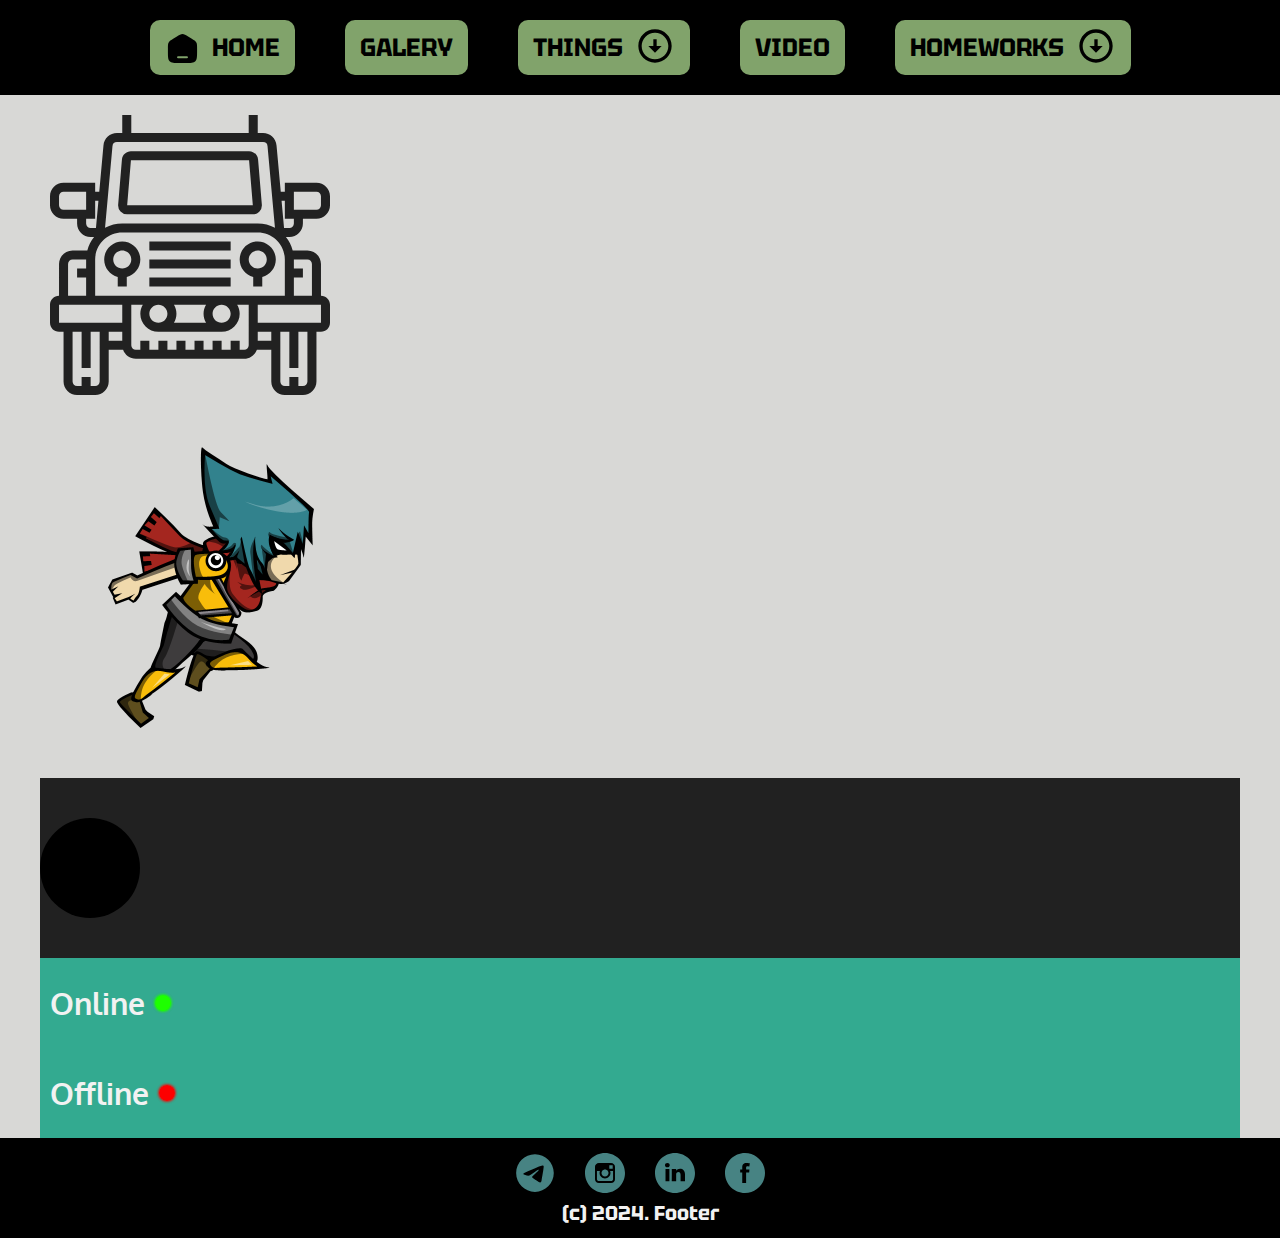
==== commit 16dcfb80: "add jeep" ====
--- a/pages/less-12-2.html
+++ b/pages/less-12-2.html
@@ -93,7 +93,46 @@
 
 <main>
     <section class="BG-anim">
-        <div class="container-1">
+        <div class="container">
+
+             <svg class="jeep" xmlns="http://www.w3.org/2000/svg" viewBox="0 0 496 496"> 
+                <g>
+                    <path
+                    d="M128 224c-17.648 0-32 14.352-32 32 0 14.872 10.232 27.288
+                    24 30.864V304h16v-17.136c13.768-3.576 24-15.992 24-30.864 
+                    0-17.648-14.352-32-32-32zm0 48c-8.824 0-16-7.176-16-16s7.176-16 16-16 16 7.176 
+                    16 16-7.176 16-16 16zM376 304v-17.136c13.768-3.576 24-15.992 24-30.864 
+                    0-17.648-14.352-32-32-32s-32 14.352-32 32c0 14.872 10.232 27.288 
+                    24 30.864V304h16zm-24-48c0-8.824 7.176-16 16-16s16 7.176 
+                    16 16-7.176 16-16 16-16-7.176-16-16zM176 224h144v16H176zM176 256h144v16H176zM176 288h144v16H176z" />
+                <path
+                    d="M448 192v-8h24c13.232 0 24-10.768 
+                    24-24v-16c0-13.232-10.768-24-24-24h-56v16h-7.24l-7.472-82.168C400.16 41.384 389.88 32 
+                    377.392 32H368V0h-16v32H144V0h-16v32h-9.392c-12.496 0-22.768 9.384-23.896 21.832L87.24 
+                    136H80v-16H24c-13.232 0-24 10.768-24 24v16c0 13.232 10.768 24 24 24h24v8c0 13.232 10.768 24 
+                    24 24h6.12c-5.592 6.96-9.712 15.112-12.016 24H40c-13.232 0-24 10.768-24 24v56c-8.824 0-16 
+                    7.176-16 16v32c0 8.824 7.176 16 16 16h8v88c0 13.232 10.768 24 24 24h32c13.232 0 24-10.768 
+                    24-24v-56h25.472c3.312 9.288 12.112 
+                    16 22.528 16h192c10.416 0 19.216-6.712 22.528-16H392v56c0 13.232 10.768 24 24 24h32c13.232 0 24-10.768 24-24v-88h8c8.824 0 16-7.176 16-16v-32c0-8.824-7.176-16-16-16v-56c0-13.232-10.768-24-24-24h-26.104c-2.304-8.888-6.424-17.04-12.016-24H424c13.232 0 24-10.768 24-24zm-16-56h40c4.416 0 8 3.584 8 8v16c0 4.416-3.584 8-8 8h-40v-32zM110.648 55.28a7.964 7.964 0 0 1 7.96-7.28h258.784a7.958 7.958 0 0 1 7.96 7.28l13.136 144.456A63.683 63.683 0 0 0 368 192H128a63.683 63.683 0 0 0-30.488 7.736L110.648 55.28zM24 168c-4.416 0-8-3.584-8-8v-16c0-4.416 3.584-8 8-8h40v32H24zm48 32c-4.416 0-8-3.584-8-8v-8h16v-32h5.784l-4.368 48H72zm-40 64c0-4.416 3.584-8 8-8h24v16H48v16h16v32H32v-56zm56 208c0 4.416-3.584 8-8 8h-8v-16H56v16h-8c-4.416 0-8-3.584-8-8v-88h16v64h16v-64h16v88zm40-72h-24v-16h24v16zm0-32H16v-32h112v32zm224 40c0 4.416-3.584 8-8 8h-8v-16h-16v16h-16v-16h-16v16h-16v-16h-16v16h-16v-16h-16v16h-16v-16h-16v16h-16v-16h-16v16h-8c-4.416 0-8-3.584-8-8v-72h20.448c-2.752 4.728-4.448 10.144-4.448 16 0 17.648 14.352 32 32 32h112c17.648 0 32-14.352 32-32 0-5.856-1.696-11.272-4.448-16H352v72zm-176-56c0-8.824 7.176-16 16-16s16 7.176 16 16-7.176 16-16 16-16-7.176-16-16zm43.552-16h56.896c-2.752 4.728-4.448 10.144-4.448 16s1.696 11.272 4.448 16h-56.896c2.752-4.728 4.448-10.144 4.448-16s-1.696-11.272-4.448-16zM288 352c0-8.824 7.176-16 16-16s16 7.176 16 16-7.176 16-16 16-16-7.176-16-16zm72-32H80v-64c0-26.472 21.528-48 48-48h240c26.472 0 48 21.528 48 48v64h-56zm32 80h-24v-16h24v16zm64 72c0 4.416-3.584 8-8 8h-8v-16h-16v16h-8c-4.416 0-8-3.584-8-8v-88h16v64h16v-64h16v88zm-24-184h16v-16h-16v-16h24c4.416 0 8 3.584 8 8v56h-32v-32zm48 48v32H368v-32h112zm-65.416-136-4.368-48H416v32h16v8c0 4.416-3.584 8-8 8h-9.416z" />
+                <path
+                    d="M359.304 176c4.464 0 8.752-1.88 11.768-5.16a16.05 16.05 0 0 0 
+                    4.176-12.168l-6.664-80C367.896 70.448 360.896 64 352.64 64H143.36c-8.256 
+                    0-15.256 6.448-15.936 14.672l-6.672 80-.008.008a16.13 16.13 0 0 0 4.184 12.168A16.045 
+                    16.045 0 0 0 136.696 176h222.608zM143.36 80h209.28l6.664 80-222.608.008v-.016L143.36 80z" />
+                </g>
+            </svg>
+
+            <!-- <svg class="svg">
+                <rect x="0" y="0" width="80" height="80" fill="yellow" rx="20" ry="10">
+                </rect> 
+                <circle cx="100"></circle> -->
+                <!-- <ellipse cx="100"></ellipse> -->
+                <!-- <line x1="10" x2="100" y1="110" y2="140" stroke-width="7" stroke="red"></line>  stroke-width="width line" stroke="color" color line 
+                <text x="120" y="120" fill="red" font-size="35" stroke="yellow"> text </text> 
+            </svg>-->
+
+        </div>
+        <div class="container-1 bg-play">
             <div class="warrior"></div>
         </div>
         <div class="container">
--- a/css/styles.css
+++ b/css/styles.css
@@ -2960,7 +2960,7 @@
   animation-delay: 2s;
   animation-fill-mode: forwards; */
 
-  animation: my-item 1s linear 1 forwards;
+  animation: my-item 1s alternate infinite;
 }
 
 @keyframes my-item {
@@ -3105,8 +3105,40 @@
 }
 /**********************************************************************************/
 
+.bg-play {
+  background: transparent;
+}
+
 .warrior {
-  background: url('../images/warrior.png');
-  height: 3000px;
-  width: 3000px;
-}+  background: url('../images/pngegg.png');
+  height: 381px;
+  width: 280px;
+  animation: play-run .3s steps(5) infinite;
+  /* animation: "name", "time-scene",  "steps" "loop" ; */
+}
+
+@keyframes play-run {
+  /* 0% {
+    background-position: 0 0;
+  }
+  100% {
+    background-position: -465px;
+  } */
+
+  to {
+    background-position: -1400px;
+  }
+}
+
+.svg {
+  background: #33aa90;
+}
+
+.jeep {
+  padding-top: 20px;
+  width: 300px;
+  height: 300px;
+  fill: #212121;
+  stroke-dashoffset: 1000;
+  stroke-dasharray: 1000;
+}
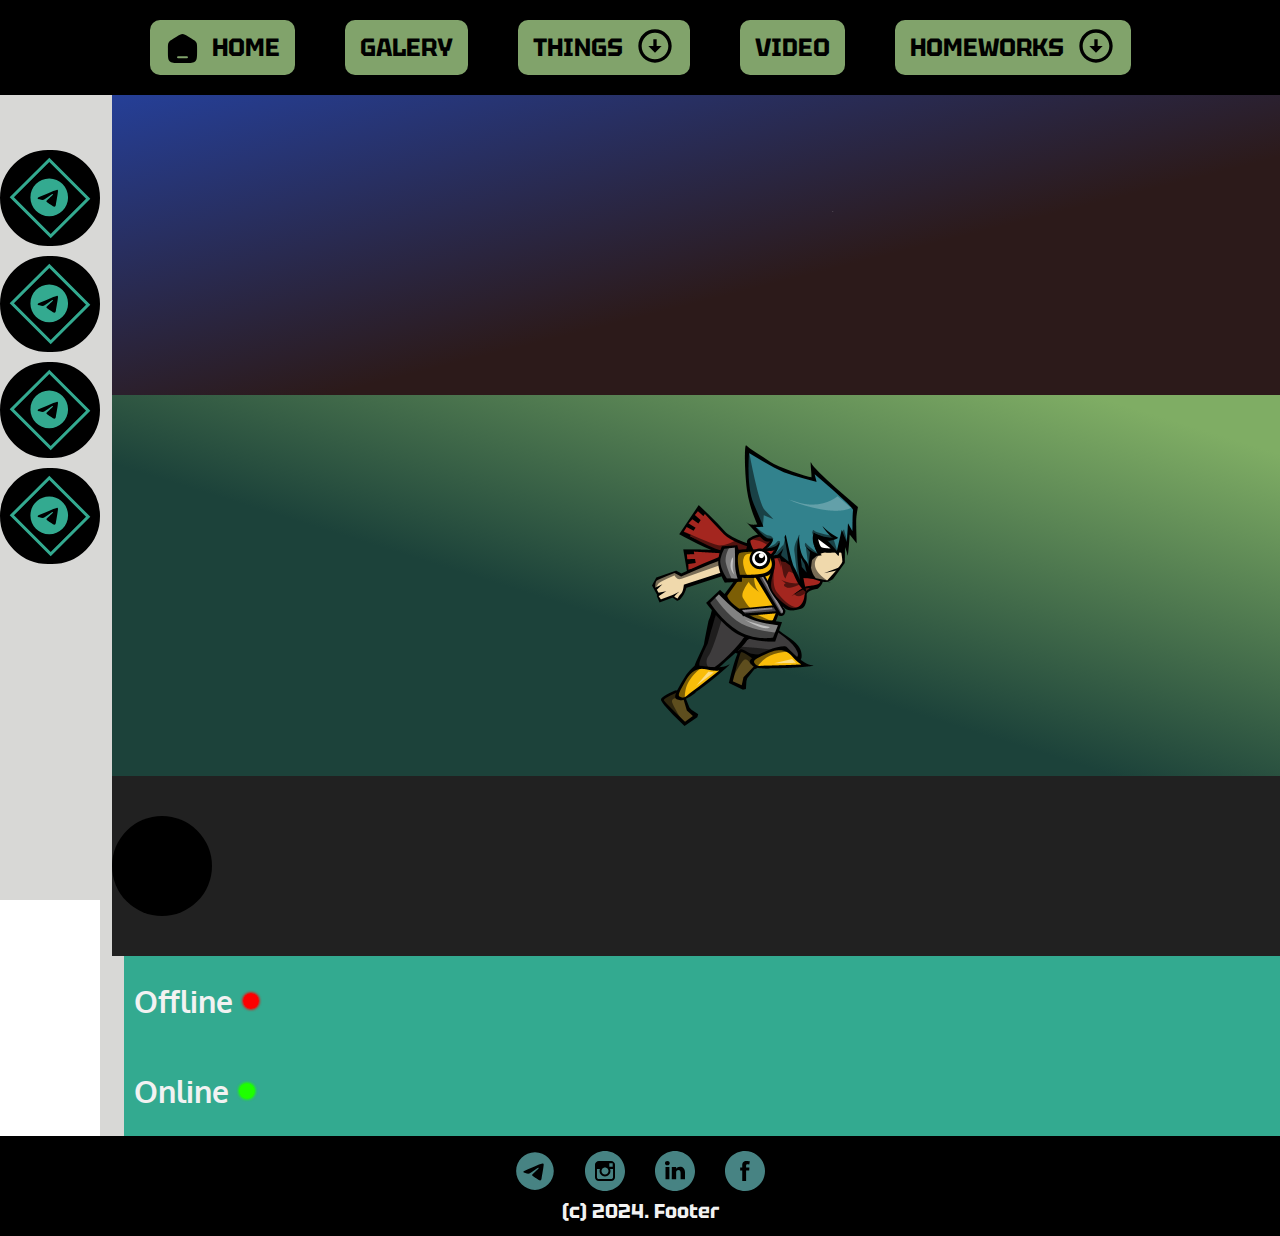
==== commit 7a4f0d0e: "add side-bar and HW-12 COMPLETED" ====
--- a/pages/less-12-2.html
+++ b/pages/less-12-2.html
@@ -3,7 +3,6 @@
 
 <head>
     <meta charset="UTF-8">
-    <meta name="viewport" content="width=device-width, initial-scale=1.0">
     <link rel="stylesheet" href="/css/styles.css">
     <title>less-12/2</title>
 </head>
@@ -91,66 +90,120 @@
         </header>
     </header>
 
-<main>
-    <section class="BG-anim">
-        <div class="container">
-
-             <svg class="jeep" xmlns="http://www.w3.org/2000/svg" viewBox="0 0 496 496"> 
-                <g>
+
+<div class="side-barX">
+    <ul class="bar-list">
+        <li>
+            <a class="bar-link" href="#"> 
+                <span>
+                    <svg>
+                        <use href="/sprite/sprite.svg#tele-foot"></use>
+                    </svg>
+                </span>
+                TELEGRAM
+            </a>
+        </li>
+        <li>
+            <a class="bar-link" href="#"> 
+                <span>
+                    <svg>
+                        <use href="/sprite/sprite.svg#tele-foot"></use>
+                    </svg>
+                </span>
+                TELEGRAM
+            </a>
+        </li>
+        <li>
+            <a class="bar-link" href="#"> 
+                <span>
+                    <svg>
+                        <use href="/sprite/sprite.svg#tele-foot"></use>
+                    </svg>
+                </span>
+                TELEGRAM
+            </a>
+        </li>
+        <li>
+            <a class="bar-link" href="#"> 
+                <span>
+                    <svg>
+                        <use href="/sprite/sprite.svg#tele-foot"></use>
+                    </svg>
+                </span>
+                TELEGRAM
+            </a>
+        </li>
+        
+    </ul>
+</div>
+
+<div class="wrapX">
+
+    <main>
+        <section class="BG-anim">
+            <div class="container bg-jeep">
+    
+                <svg class="jeep" xmlns="http://www.w3.org/2000/svg" viewBox="0 0 496 496"> 
+                    <g>
+                        <path
+                        d="M128 224c-17.648 0-32 14.352-32 32 0 14.872 10.232 27.288
+                        24 30.864V304h16v-17.136c13.768-3.576 24-15.992 24-30.864 
+                        0-17.648-14.352-32-32-32zm0 48c-8.824 0-16-7.176-16-16s7.176-16 16-16 16 7.176 
+                        16 16-7.176 16-16 16zM376 304v-17.136c13.768-3.576 24-15.992 24-30.864 
+                        0-17.648-14.352-32-32-32s-32 14.352-32 32c0 14.872 10.232 27.288 
+                        24 30.864V304h16zm-24-48c0-8.824 7.176-16 16-16s16 7.176 
+                        16 16-7.176 16-16 16-16-7.176-16-16zM176 224h144v16H176zM176 256h144v16H176zM176 288h144v16H176z" />
                     <path
-                    d="M128 224c-17.648 0-32 14.352-32 32 0 14.872 10.232 27.288
-                    24 30.864V304h16v-17.136c13.768-3.576 24-15.992 24-30.864 
-                    0-17.648-14.352-32-32-32zm0 48c-8.824 0-16-7.176-16-16s7.176-16 16-16 16 7.176 
-                    16 16-7.176 16-16 16zM376 304v-17.136c13.768-3.576 24-15.992 24-30.864 
-                    0-17.648-14.352-32-32-32s-32 14.352-32 32c0 14.872 10.232 27.288 
-                    24 30.864V304h16zm-24-48c0-8.824 7.176-16 16-16s16 7.176 
-                    16 16-7.176 16-16 16-16-7.176-16-16zM176 224h144v16H176zM176 256h144v16H176zM176 288h144v16H176z" />
-                <path
-                    d="M448 192v-8h24c13.232 0 24-10.768 
-                    24-24v-16c0-13.232-10.768-24-24-24h-56v16h-7.24l-7.472-82.168C400.16 41.384 389.88 32 
-                    377.392 32H368V0h-16v32H144V0h-16v32h-9.392c-12.496 0-22.768 9.384-23.896 21.832L87.24 
-                    136H80v-16H24c-13.232 0-24 10.768-24 24v16c0 13.232 10.768 24 24 24h24v8c0 13.232 10.768 24 
-                    24 24h6.12c-5.592 6.96-9.712 15.112-12.016 24H40c-13.232 0-24 10.768-24 24v56c-8.824 0-16 
-                    7.176-16 16v32c0 8.824 7.176 16 16 16h8v88c0 13.232 10.768 24 24 24h32c13.232 0 24-10.768 
-                    24-24v-56h25.472c3.312 9.288 12.112 
-                    16 22.528 16h192c10.416 0 19.216-6.712 22.528-16H392v56c0 13.232 10.768 24 24 24h32c13.232 0 24-10.768 24-24v-88h8c8.824 0 16-7.176 16-16v-32c0-8.824-7.176-16-16-16v-56c0-13.232-10.768-24-24-24h-26.104c-2.304-8.888-6.424-17.04-12.016-24H424c13.232 0 24-10.768 24-24zm-16-56h40c4.416 0 8 3.584 8 8v16c0 4.416-3.584 8-8 8h-40v-32zM110.648 55.28a7.964 7.964 0 0 1 7.96-7.28h258.784a7.958 7.958 0 0 1 7.96 7.28l13.136 144.456A63.683 63.683 0 0 0 368 192H128a63.683 63.683 0 0 0-30.488 7.736L110.648 55.28zM24 168c-4.416 0-8-3.584-8-8v-16c0-4.416 3.584-8 8-8h40v32H24zm48 32c-4.416 0-8-3.584-8-8v-8h16v-32h5.784l-4.368 48H72zm-40 64c0-4.416 3.584-8 8-8h24v16H48v16h16v32H32v-56zm56 208c0 4.416-3.584 8-8 8h-8v-16H56v16h-8c-4.416 0-8-3.584-8-8v-88h16v64h16v-64h16v88zm40-72h-24v-16h24v16zm0-32H16v-32h112v32zm224 40c0 4.416-3.584 8-8 8h-8v-16h-16v16h-16v-16h-16v16h-16v-16h-16v16h-16v-16h-16v16h-16v-16h-16v16h-16v-16h-16v16h-8c-4.416 0-8-3.584-8-8v-72h20.448c-2.752 4.728-4.448 10.144-4.448 16 0 17.648 14.352 32 32 32h112c17.648 0 32-14.352 32-32 0-5.856-1.696-11.272-4.448-16H352v72zm-176-56c0-8.824 7.176-16 16-16s16 7.176 16 16-7.176 16-16 16-16-7.176-16-16zm43.552-16h56.896c-2.752 4.728-4.448 10.144-4.448 16s1.696 11.272 4.448 16h-56.896c2.752-4.728 4.448-10.144 4.448-16s-1.696-11.272-4.448-16zM288 352c0-8.824 7.176-16 16-16s16 7.176 16 16-7.176 16-16 16-16-7.176-16-16zm72-32H80v-64c0-26.472 21.528-48 48-48h240c26.472 0 48 21.528 48 48v64h-56zm32 80h-24v-16h24v16zm64 72c0 4.416-3.584 8-8 8h-8v-16h-16v16h-8c-4.416 0-8-3.584-8-8v-88h16v64h16v-64h16v88zm-24-184h16v-16h-16v-16h24c4.416 0 8 3.584 8 8v56h-32v-32zm48 48v32H368v-32h112zm-65.416-136-4.368-48H416v32h16v8c0 4.416-3.584 8-8 8h-9.416z" />
-                <path
-                    d="M359.304 176c4.464 0 8.752-1.88 11.768-5.16a16.05 16.05 0 0 0 
-                    4.176-12.168l-6.664-80C367.896 70.448 360.896 64 352.64 64H143.36c-8.256 
-                    0-15.256 6.448-15.936 14.672l-6.672 80-.008.008a16.13 16.13 0 0 0 4.184 12.168A16.045 
-                    16.045 0 0 0 136.696 176h222.608zM143.36 80h209.28l6.664 80-222.608.008v-.016L143.36 80z" />
-                </g>
-            </svg>
-
-            <!-- <svg class="svg">
-                <rect x="0" y="0" width="80" height="80" fill="yellow" rx="20" ry="10">
-                </rect> 
-                <circle cx="100"></circle> -->
-                <!-- <ellipse cx="100"></ellipse> -->
-                <!-- <line x1="10" x2="100" y1="110" y2="140" stroke-width="7" stroke="red"></line>  stroke-width="width line" stroke="color" color line 
-                <text x="120" y="120" fill="red" font-size="35" stroke="yellow"> text </text> 
-            </svg>-->
-
-        </div>
-        <div class="container-1 bg-play">
-            <div class="warrior"></div>
-        </div>
-        <div class="container">
-            <!-- <animation></animation> -->
-            <div class="animation">
-                <div class="anim-item"></div>
-            </div>
-        </div>
-        <div class="container-1">
-            <div class="pulsation">
-                    Online <span class="pulsation_status online "></span> <!--offline-->
-            </div>
-            <div class="pulsation2">
-                Offline <span class="pulsation_status2 offline "></span>
-        </div>
-        </div>
-    </section>
-</main>
+                        d="M448 192v-8h24c13.232 0 24-10.768 
+                        24-24v-16c0-13.232-10.768-24-24-24h-56v16h-7.24l-7.472-82.168C400.16 41.384 389.88 32 
+                        377.392 32H368V0h-16v32H144V0h-16v32h-9.392c-12.496 0-22.768 9.384-23.896 21.832L87.24 
+                        136H80v-16H24c-13.232 0-24 10.768-24 24v16c0 13.232 10.768 24 24 24h24v8c0 13.232 10.768 24 
+                        24 24h6.12c-5.592 6.96-9.712 15.112-12.016 24H40c-13.232 0-24 10.768-24 24v56c-8.824 0-16 
+                        7.176-16 16v32c0 8.824 7.176 16 16 16h8v88c0 13.232 10.768 24 24 24h32c13.232 0 24-10.768 
+                        24-24v-56h25.472c3.312 9.288 12.112 
+                        16 22.528 16h192c10.416 0 19.216-6.712 22.528-16H392v56c0 13.232 10.768 24 24 24h32c13.232 0 24-10.768 24-24v-88h8c8.824 0 16-7.176 16-16v-32c0-8.824-7.176-16-16-16v-56c0-13.232-10.768-24-24-24h-26.104c-2.304-8.888-6.424-17.04-12.016-24H424c13.232 0 24-10.768 24-24zm-16-56h40c4.416 0 8 3.584 8 8v16c0 4.416-3.584 8-8 8h-40v-32zM110.648 55.28a7.964 7.964 0 0 1 7.96-7.28h258.784a7.958 7.958 0 0 1 7.96 7.28l13.136 144.456A63.683 63.683 0 0 0 368 192H128a63.683 63.683 0 0 0-30.488 7.736L110.648 55.28zM24 168c-4.416 0-8-3.584-8-8v-16c0-4.416 3.584-8 8-8h40v32H24zm48 32c-4.416 0-8-3.584-8-8v-8h16v-32h5.784l-4.368 48H72zm-40 64c0-4.416 3.584-8 8-8h24v16H48v16h16v32H32v-56zm56 208c0 4.416-3.584 8-8 8h-8v-16H56v16h-8c-4.416 0-8-3.584-8-8v-88h16v64h16v-64h16v88zm40-72h-24v-16h24v16zm0-32H16v-32h112v32zm224 40c0 4.416-3.584 8-8 8h-8v-16h-16v16h-16v-16h-16v16h-16v-16h-16v16h-16v-16h-16v16h-16v-16h-16v16h-16v-16h-16v16h-8c-4.416 0-8-3.584-8-8v-72h20.448c-2.752 4.728-4.448 10.144-4.448 16 0 17.648 14.352 32 32 32h112c17.648 0 32-14.352 32-32 0-5.856-1.696-11.272-4.448-16H352v72zm-176-56c0-8.824 7.176-16 16-16s16 7.176 16 16-7.176 16-16 16-16-7.176-16-16zm43.552-16h56.896c-2.752 4.728-4.448 10.144-4.448 16s1.696 11.272 4.448 16h-56.896c2.752-4.728 4.448-10.144 4.448-16s-1.696-11.272-4.448-16zM288 352c0-8.824 7.176-16 16-16s16 7.176 16 16-7.176 16-16 16-16-7.176-16-16zm72-32H80v-64c0-26.472 21.528-48 48-48h240c26.472 0 48 21.528 48 48v64h-56zm32 80h-24v-16h24v16zm64 72c0 4.416-3.584 8-8 8h-8v-16h-16v16h-8c-4.416 0-8-3.584-8-8v-88h16v64h16v-64h16v88zm-24-184h16v-16h-16v-16h24c4.416 0 8 3.584 8 8v56h-32v-32zm48 48v32H368v-32h112zm-65.416-136-4.368-48H416v32h16v8c0 4.416-3.584 8-8 8h-9.416z" />
+                    <path
+                        d="M359.304 176c4.464 0 8.752-1.88 11.768-5.16a16.05 16.05 0 0 0 
+                        4.176-12.168l-6.664-80C367.896 70.448 360.896 64 352.64 64H143.36c-8.256 
+                        0-15.256 6.448-15.936 14.672l-6.672 80-.008.008a16.13 16.13 0 0 0 4.184 12.168A16.045 
+                        16.045 0 0 0 136.696 176h222.608zM143.36 80h209.28l6.664 80-222.608.008v-.016L143.36 80z" />
+                    </g>
+                </svg>
+    
+                <!-- <svg class="svg">
+                    <rect x="0" y="0" width="80" height="80" fill="yellow" rx="20" ry="10">
+                    </rect> 
+                    <circle cx="100"></circle> -->
+                    <!-- <ellipse cx="100"></ellipse> -->
+                    <!-- <line x1="10" x2="100" y1="110" y2="140" stroke-width="7" stroke="red"></line>  stroke-width="width line" stroke="color" color line 
+                    <text x="120" y="120" fill="red" font-size="35" stroke="yellow"> text </text> 
+                </svg>-->
+    
+            </div>
+            <div class="container-1 bg-play">
+                <div class="warrior"></div>
+            </div>
+            <div class="container">
+                <!-- <animation></animation> -->
+                <div class="animation">
+                    <div class="anim-item"></div>
+                </div>
+            </div>
+            <div class="container-1">
+                <div class="pulsation2">
+                    Offline <span class="pulsation_status2 offline "></span>
+                </div>
+                
+                <div class="pulsation">
+                    Online <span class="pulsation_status online "></span>
+                </div>
+                
+            </div>
+            
+        </section>
+    </main>
+
+</div>
 
     <footer class="footer">
         <div class="footer-container">
--- a/css/styles.css
+++ b/css/styles.css
@@ -2932,6 +2932,11 @@
 /******************************** less 12-2 *************************************/
 /*******************************  Animation  ***********************************/
 
+.bg-jeep {
+  background: .7;
+
+}
+
 .BG-anim {
   background: #d8d8d6;
   min-height: 800px;
@@ -2960,7 +2965,7 @@
   animation-delay: 2s;
   animation-fill-mode: forwards; */
 
-  animation: my-item 1s alternate infinite;
+  animation: my-item 1s alternate 10 forwards;
 }
 
 @keyframes my-item {
@@ -2978,7 +2983,7 @@
   }
 
   100% {
-    transform: translateX(600px);
+    transform: translateX(1000px);
   }
 }
 
@@ -3106,15 +3111,18 @@
 /**********************************************************************************/
 
 .bg-play {
-  background: transparent;
+  background-image: linear-gradient(to right top, #1c423a 41%, #7fad64 90%);
+  display: flex;
+  justify-content: center;
 }
 
 .warrior {
   background: url('../images/pngegg.png');
   height: 381px;
   width: 280px;
-  animation: play-run .3s steps(5) infinite;
+  animation: play-run .4s steps(5) infinite;
   /* animation: "name", "time-scene",  "steps" "loop" ; */
+  
 }
 
 @keyframes play-run {
@@ -3131,14 +3139,130 @@
 }
 
 .svg {
-  background: #33aa90;
+  background: #1c423a;
 }
 
 .jeep {
-  padding-top: 20px;
   width: 300px;
   height: 300px;
-  fill: #212121;
-  stroke-dashoffset: 1000;
-  stroke-dasharray: 1000;
-}
+  stroke: #ccc;
+  stroke-width: 3;
+}
+
+.bg-jeep {
+  background: linear-gradient( to left top, #2c1a1a 41%, #253f97 );
+  display: flex;
+  justify-content: center;
+}
+
+.jeep g {
+  fill-opacity: 0;
+  /* fill: #30a864;
+  animation: fade-in 3s 5s infinite; */
+}
+
+.jeep path {
+  stroke-dashoffset: 2390;
+  stroke-dasharray: 2390;
+  animation: draw linear 6s infinite;
+}
+
+@keyframes draw {
+
+  100% {
+    stroke-dashoffset: 0;
+  }
+}
+
+@keyframes fade-in {
+  to {
+    fill-opacity: 1;
+  }
+}
+
+
+/************** SidebarX ***********************************************/
+
+.side-barX {
+  background: #d8d8d6;
+  width: 100px;
+  position: fixed;
+  top: 0;
+  bottom: 0;
+  left: 0;
+  transition: all .5s linear;
+  /* display: flex;
+  flex-direction: column;
+  gap: 30px;
+  justify-content: center; */
+}
+
+.side-barX:hover {
+  width: 300px;
+}
+
+.wrapX {
+  padding-left: 100px;
+  transition: all .5s linear;
+}
+
+.side-barX:hover + .wrapX {
+  padding-left: 300px;
+}
+
+.bar-list {
+  padding-top: 150px;
+}
+
+.bar-list li {
+  border: 2px solid #000;
+  border-radius: 50px;
+  overflow: hidden;
+  padding: 12px 0;
+  background: #000;
+  margin-bottom: 10px;
+}
+
+.bar-list li:hover {
+  background: #253f97;
+  transition: .5s linear;
+  box-shadow: 0 1px 15px #ff7e20;
+}
+
+.bar-link:hover{
+  color: #33aa90;
+}
+
+.bar-link{
+  display: flex;
+  color: #fff;
+  gap: 50px;
+  font-size: 22px;
+  align-items: center;
+  padding: 5px 20px;
+}
+
+.bar-link span {
+  border: 3px solid #33aa90;
+  display: inline-block;
+  padding: 5px;
+  transform: rotate(-45deg);
+  transition: .5s linear;
+  overflow: hidden;
+  flex-shrink: 0;
+}
+
+.bar-link svg {
+  width: 40px;
+  height: 40px;
+  fill: #33aa90;
+  transform: rotate(45deg);
+  transition: .5s linear;
+}
+
+
+.bar-link:hover svg{
+  fill: #ff7e20;
+  transform: scale(1.6) rotate(45deg);
+  
+}